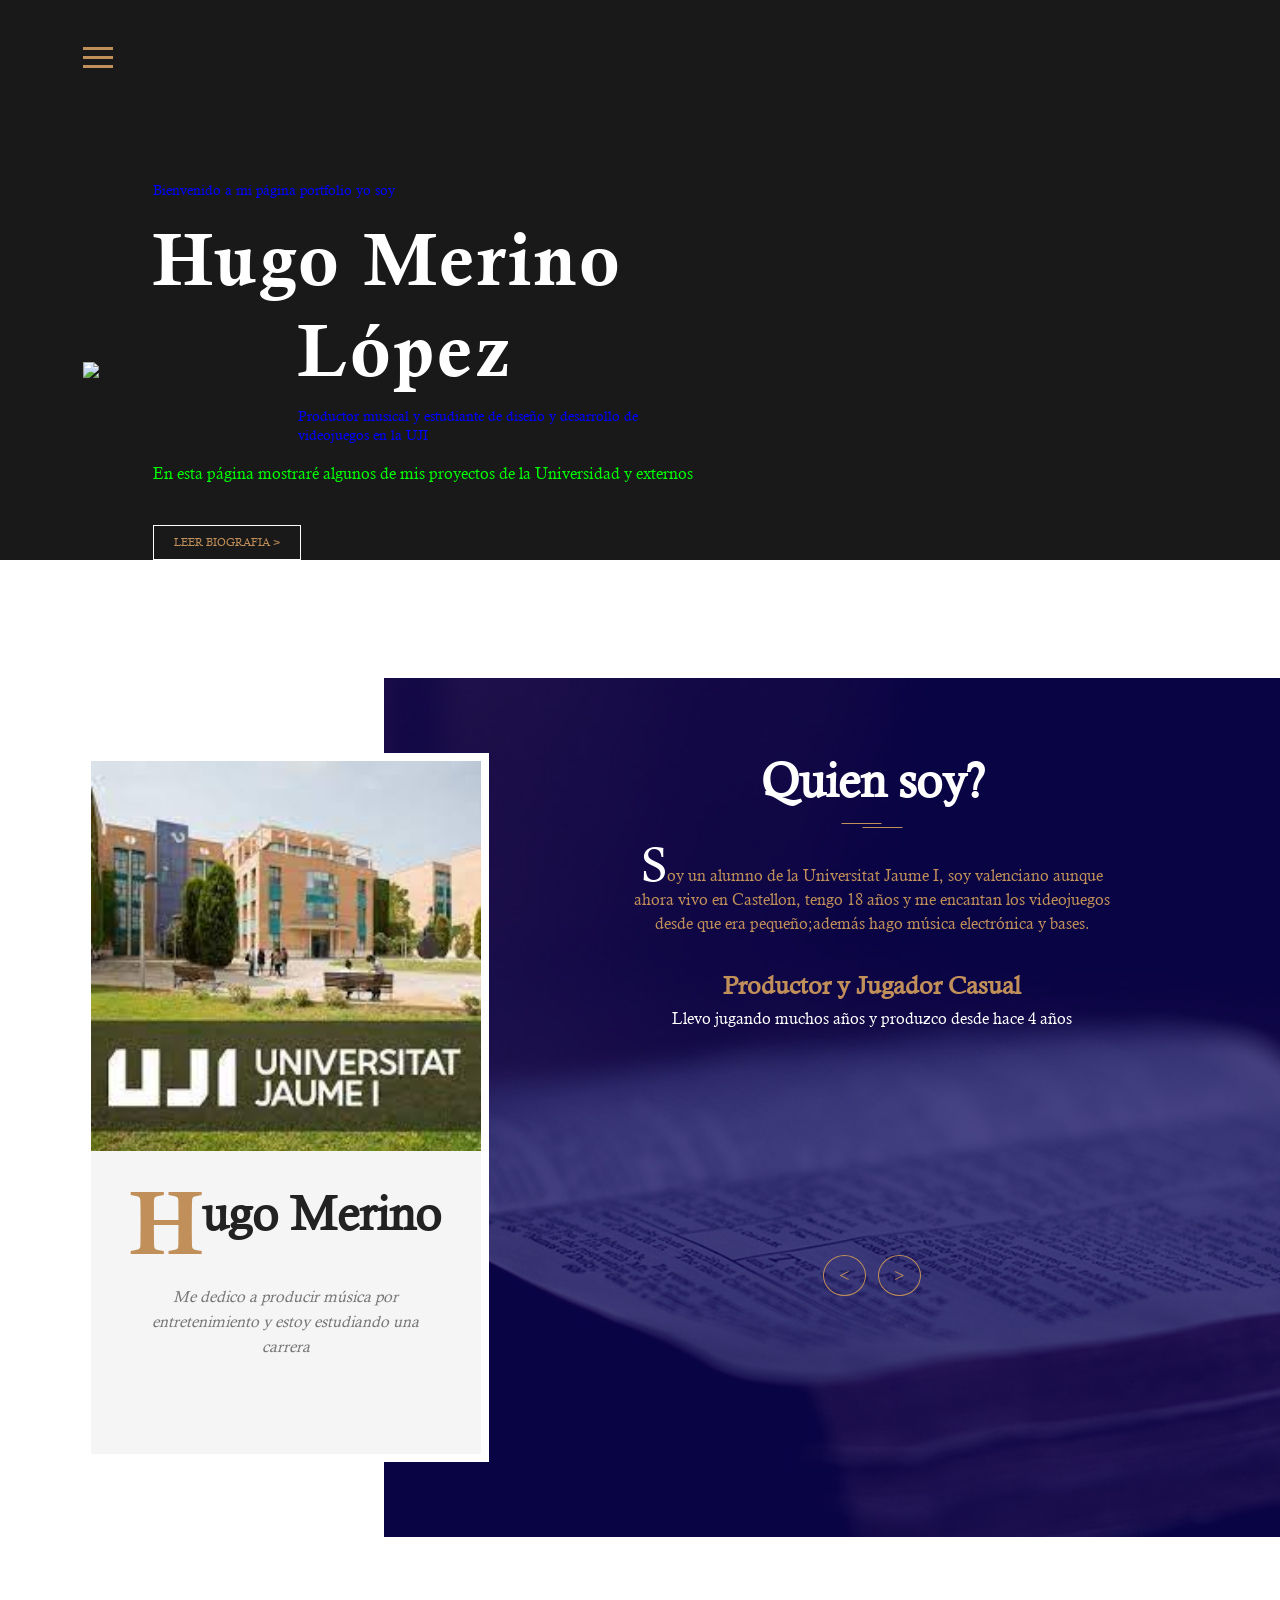
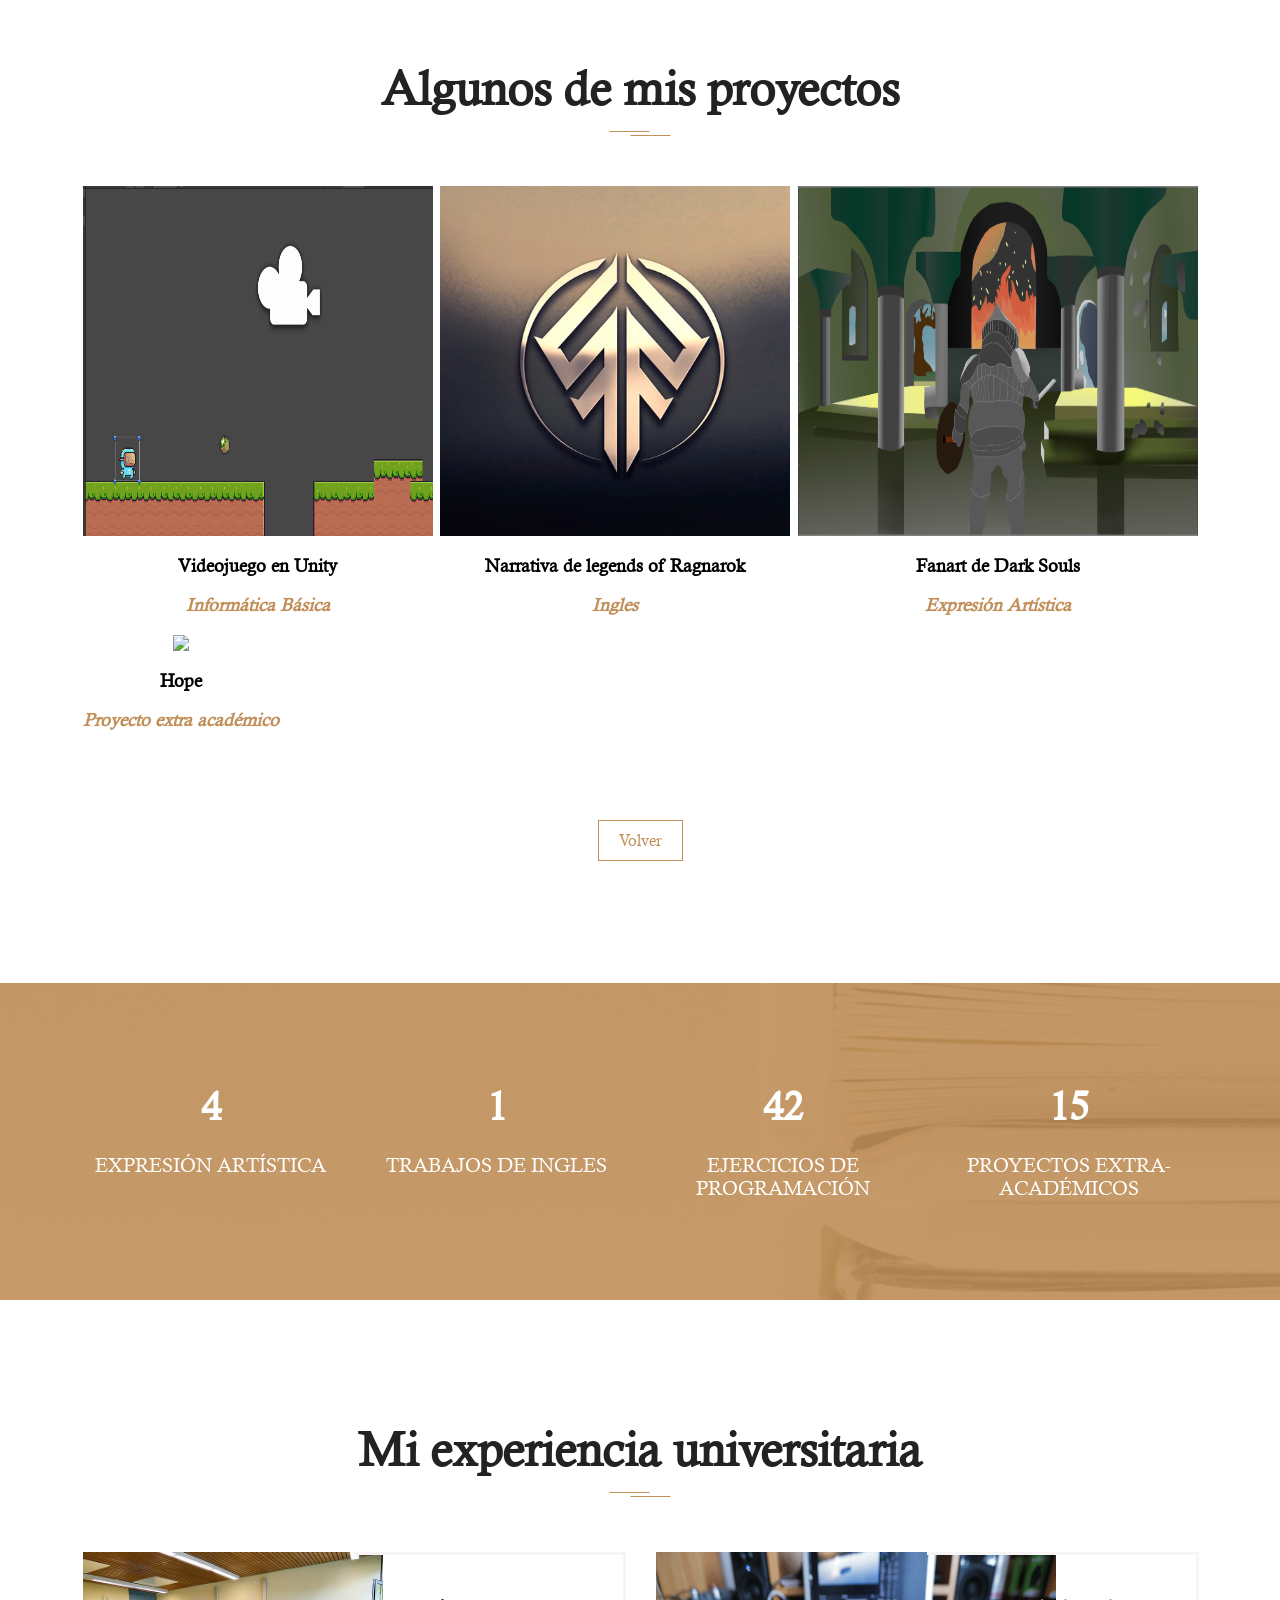
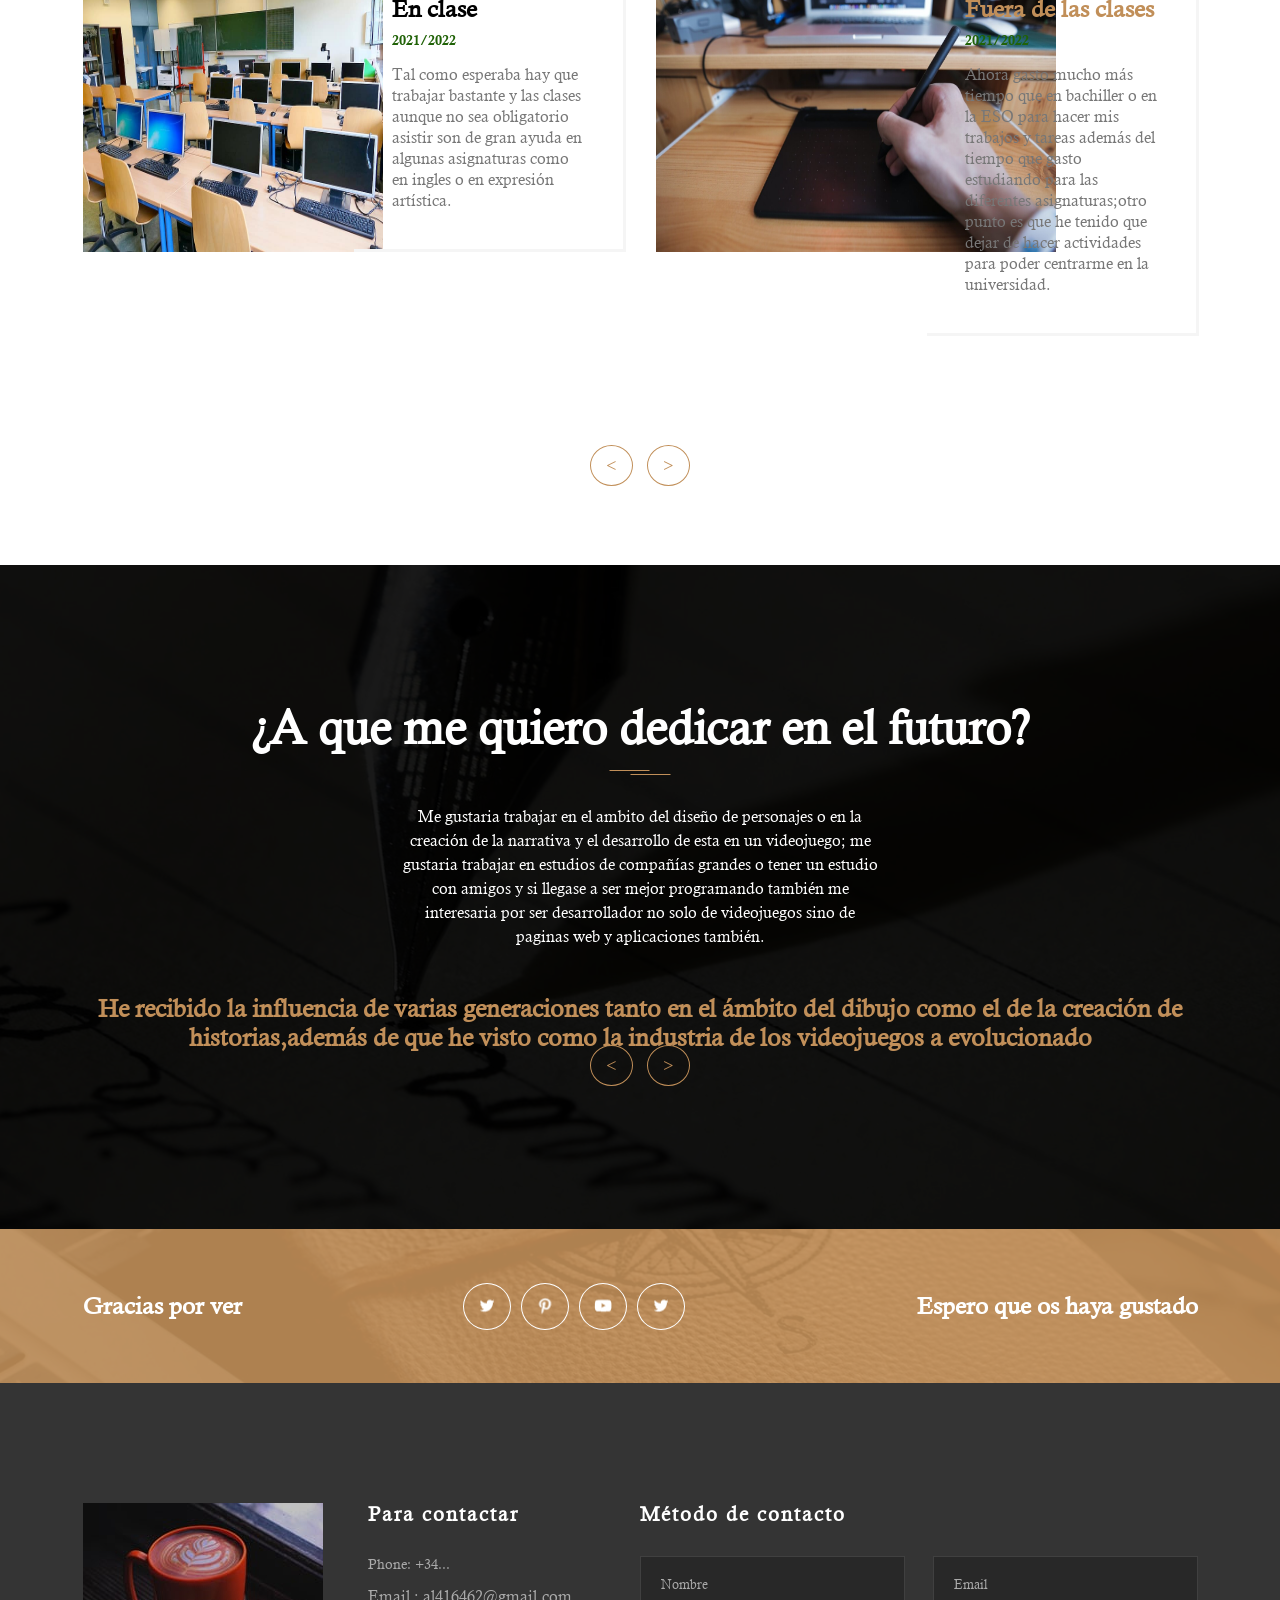
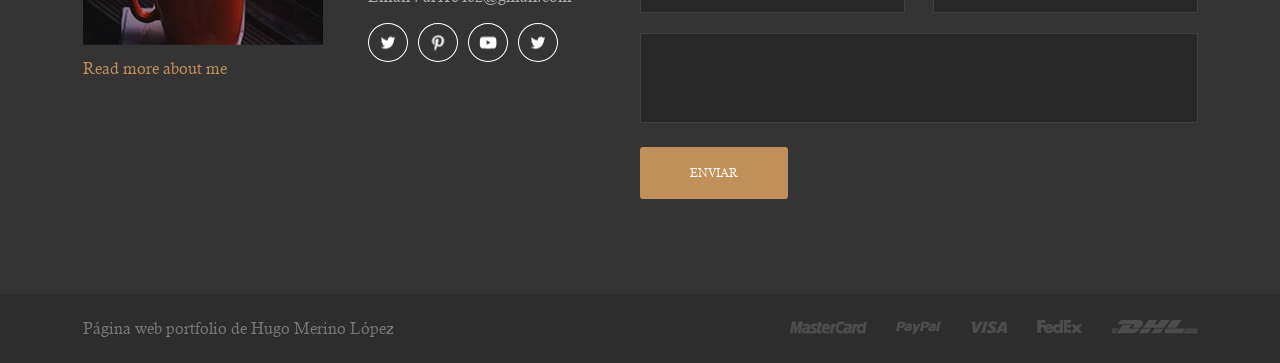
==== author/index.html @ 0ef50b86 "Update index.html" ====
<!doctype html>
<!--
	Author by FreeHTML5.co
	Twitter: https://twitter.com/fh5co
	Facebook: https://fb.com/fh5co
	URL: https://freehtml5.co
-->
<html lang="en">
<head>
	<!-- Required meta tags -->
	<meta charset="utf-8">
	<meta name="viewport" content="width=device-width, initial-scale=1, shrink-to-fit=no">
	<link rel="stylesheet" href="css/style.css">
	<link rel="stylesheet" href="css/slick.css">
	<title>Mi pagina web portfolio</title>
</head>
<body>

	<!-- Navigation -->
	<nav class="site-navigation">
		<div class="site-navigation-inner site-container">

			<div class="main-navigation">
				<ul class="main-navigation__ul">
					<li><a href="#">Presentación</a></li>
					<li><a href="#">Página 1</a></li>
					<li><a href="#">Página 2</a></li>
					<li><a href="#">Página 3</a></li>
					<li><a href="#">Página 4</a></li>
				</ul>
			</div>
			<div id="myBtn" class="burger-container" onclick="myFunction(this)">
				<div class="bar1"></div>
				<div class="bar2"></div>
				<div class="bar3"></div>
			</div>
			<script>
				function myFunction(x) {
					x.classList.toggle("change");
				}
			</script>

		</div>
	</nav>
	<!-- Navigation end -->

	<!-- Top banner -->
	<section class="fh5co-top-banner">
		<div class="top-banner__inner site-container">
			<div class="top-banner__image">
				<img src="./images/uji.jpg" height="550" width = "550" alt="author image">
			</div>
			<div class="top-banner__text">
				<div class="top-banner__text-up">
					<span class="brand-span">Bienvenido a mi página portfolio yo soy </span>
					<h2 class="top-banner__h2">Hugo Merino </h2>
				</div>
				<div class="top-banner__text-down">
					<h2 class="top-banner__h2">López</h2>
					<span class="brand-span">Productor musical y estudiante de diseño y desarrollo de videojuegos en la UJI</span>
				</div>
				<p>En esta página mostraré algunos de mis proyectos de la Universidad y externos</p>
				<a href="#" class="brand-button">Leer Biografia  > </a>
			</div>
		</div>
	</section>
	<!-- Top banner end -->

	<!-- About me -->
	<section class="fh5co-about-me">
		<div class="about-me-inner site-container">
			<article class="portfolio-wrapper">
				<div class="portfolio__img">
					<img src="./images/uji2.jpg" class="about-me__profile" alt="about me profile picture">
				</div>
				<div class="portfolio__bottom">
					<div class="portfolio__name">
						<span>H</span>
						<h2 class="universal-h2">ugo Merino</h2>
					</div>
					<p>Me dedico a producir música por entretenimiento y estoy estudiando una carrera</p>
				</div>
			</article>
			<div class="about-me__text">
				<div class="about-me-slider">
					<div class="about-me-single-slide">
						<h2 class="universal-h2 universal-h2-bckg">Quien soy?</h2>
						<p><span>S</span>oy un alumno de la Universitat Jaume I, soy valenciano aunque ahora vivo en Castellon, tengo 18 años y me encantan los videojuegos desde que era pequeño;además hago música electrónica y bases.</p>
						<h4>Productor y Jugador Casual</h4>
						<p class="p-white">Llevo jugando muchos años y produzco desde hace 4 años</p>
					</div>
					<div class="about-me-single-slide">
						<h2 class="universal-h2 universal-h2-bckg">¿Por que elegí la carrera de diseño y desarrollo videojuegos?</h2>
						<p><span>S</span>iendo sinceros no era mi primera opción y ni siquera tenía conocimiento de esta carrera hasta que llego la hora de ver a donde me iba a estudiar; el caso es que me llamaba mucho la atención la carrera y me gusta mucho jugar a los videojuegos, todo eso y que no esta relativamente lejos de mi ciudad hizo que me decantará por estudiar esto.</p>
						<h4>En proceso de ser desarrollador</h4>
						<p class="p-white">Estudiante en mi primer año</p>
					</div>
				</div>
			</div>
		</div>
		<div class="about-me-bckg"></div>
	</section>
	<!-- About me end -->

	<!-- Books and CD -->
	<section class="fh5co-books">
		<div class="site-container">
			<h2 class="universal-h2 universal-h2-bckg">Algunos de mis proyectos</h2>
			<div class="books">
				<div class="single-book">
					<a href="#" class="single-book__img">
						<img src="./images/juego.png" height="350" width = "350" alt="single book and cd">
						<div class="single-book_download">
							<img src="./images/download.svg" alt="book image">
						</div>
					</a>
					<h4 class="single-book__title">Videojuego en Unity</h4>
					<span class="single-book__price">Informática Básica</span>
				</div>
				<div class="single-book">
					<a href="#" class="single-book__img">
						<img src="./images/legends.png" height="350" width = "350" alt="single book and cd">
						<div class="single-book_download">
							<img src="./images/download.svg" alt="book image">
						</div>
					</a>
					<h4 class="single-book__title">Narrativa de legends of Ragnarok</h4>
					<span class="single-book__price">Ingles</span>
				</div>
				<div class="single-book">
					<a href="#" class="single-book__img">
						<img src="./images/fanart.png" height="350" width = "400" alt="single book and cd">
						<div class="single-book_download">
							<img src="./images/download.svg" alt="book image">
						</div>
					</a>
					<h4 class="single-book__title">Fanart de Dark Souls</h4>
					<span class="single-book__price">Expresión Artística</span>
				</div>
				<div class="single-book">
					<a href="#" class="single-book__img">
						<img src="./images/hope.png" height="350" width = "350" alt="single book and cd">
						<div class="single-book_download">
							<img src="./images/download.svg" alt="book image">
						</div>
					</a>
					<h4 class="single-book__title">Hope</h4>
					<span class="single-book__price">Proyecto extra académico</span>
				</div>
			</div>
			<div class="books-brand-button">
				<a href="#" class="brand-button">Volver</a>
			</div>
		</div>
	</section>
	<!-- Books and CD end -->

	<!-- Counter -->
	<div class="fh5co-counter counters">
		<div class="counter-inner site-container">
			<div class="single-count">
				<span class="count" data-count="12">0</span>
				<div class="single-count__text">
					<p>Expresión artística</p>
				</div>
			</div>
			<div class="single-count">
				<span class="count" data-count="3">0</span>
				<div class="single-count__text">
					<p>Trabajos de ingles</p>
				</div>
			</div>
			<div class="single-count">
				<span class="count" data-count="103">0</span>
				<div class="single-count__text">
					<p>Ejercicios de programación</p>
				</div>
			</div>
			<div class="single-count">
				<span class="count" data-count="37">0</span>
				<div class="single-count__text">
					<p>Proyectos extra-académicos</p>
				</div>
			</div>
		</div>
	</div>
	<!-- Counter -->

	<!-- Blog -->
	<section class="fh5co-blog">
		<div class="site-container">
			<h2 class="universal-h2 universal-h2-bckg">Mi experiencia universitaria</h2>
			<div class="blog-slider blog-inner">
				<div class="single-blog">
					<div class="single-blog__img">
						<img src="./images/compus.jpg" height="300" width = "300"  alt="blog image">
					</div>
					<div class="single-blog__text">
						<h4>En clase</h4>
						<span>2021/2022</span>
						<p>Tal como esperaba hay que trabajar bastante y las clases aunque no sea obligatorio asistir son de gran ayuda en algunas asignaturas como en ingles o en expresión artística.</p>
					</div>
				</div>
				<div class="single-blog">
					<div class="single-blog__img">
						<img src="./images/compus2.jpg" height="300" width = "400" alt="blog image">
					</div>
					<div class="single-blog__text">
						<h4>Fuera de las clases</h4>
						<span>2021/2022</span>
						<p>Ahora gasto mucho más tiempo que en bachiller o en la ESO para hacer mis trabajos y tareas además del tiempo que gasto estudiando para las diferentes asignaturas;otro punto es que he tenido que dejar de hacer actividades para poder centrarme en la universidad.</p>
					</div>
				</div>
				<div class="single-blog">
					<div class="single-blog__img">
						<img src="./images/blog2.jpg" alt="blog image">
					</div>
					<div class="single-blog__text">
						<h4>Opinión sobre la carrera</h4>
						<span>2021</span>
						<p>La carrera me sigue pareciendo muy interesante pero es mucho más difícil de lo que me esperaba,opino que esta bien planteada en asignaturas aunque los horarios son un poco malos ya que no se puede tener una rutina y ademas a la gente que viene de pueblos o ciudades cercanas les puede ser agotador.</p>
					</div>
				</div>
			</div>
		</div>
	</section>
	<!-- Blog end -->

	<!-- Quotes -->
	<section class="fh5co-quotes">
		<div class="site-container">
			<div class="about-me-slider">
				<div>
					<h2 class="universal-h2 universal-h2-bckg">¿A que me quiero dedicar en el futuro?</h2>
					<p>Me gustaria trabajar en el ambito del diseño de personajes o en la creación de la narrativa y el desarrollo de esta en un videojuego; me gustaria trabajar en estudios de compañías grandes o tener un estudio con amigos y si llegase a ser mejor programando también me interesaria por ser desarrollador no solo de videojuegos sino de paginas web y aplicaciones también.</p>

					<h4>He recibido la influencia de varias generaciones tanto en el ámbito del dibujo como el de la creación de historias,además de que he visto como la industria de los videojuegos a evolucionado</h4>
					
				</div>
				<div>
					<h2 class="universal-h2 universal-h2-bckg">¿Que hago ahora?</h2>
					<p>“Ahora me dedico a estudiar y mientras hago trabajos como crear webs,portfolios,algoritmos,programas simples,reseñas o dibujos ; una gran parte del tiempo que tengo es para las tareas de la uni aunque tambiém hago otras cosas por mi cuenta,por ejemplo ahora estoy aprendiendo a hacer videojuegos en un motor gráfico avanzado </p>
					
					<h4>Voy a intentar ganar experiencia mediante hacer mis propios programas y dibujos para asi poder hacer practicas con grandes empresas</h4>
					
				</div>
			</div>
		</div>
	</section>
	<!-- Quotes end -->

	<!-- Social -->
	<section class="fh5co-social">
		<div class="site-container">
			<div class="social">
				<h5>Gracias por ver</h5>
				<div class="social-icons">
					<a href="#" target="_blank"><img src="./images/social-twitter.png" alt="social icon"></a>
					<a href="#" target="_blank"><img src="./images/social-pinterest.png" alt="social icon"></a>
					<a href="#" target="_blank"><img src="./images/social-youtube.png" alt="social icon"></a>
					<a href="#" target="_blank"><img src="./images/social-twitter.png" alt="social icon"></a>
				</div>
				<h5>Espero que os haya gustado</h5>
			</div>
		</div>
	</section>
	<!-- Social -->

	<!-- Footer -->
	<footer class="site-footer">
		<div class="site-container">
			<div class="footer-inner">
				<div class="footer-info">
					<div class="footer-info__left">
						<img src="./images/footer-img.jpg" alt="about me image">
						<p>Read more about me</p>
					</div>
					<div class="footer-info__right">
						<h5>Para contactar</h5>
						<p class="footer-phone">Phone: +34...</p>
						<p>Email : al416462@gmail.com</p>
						<div class="social-icons">
							<a href="#" target="_blank"><img src="./images/social-twitter.png" alt="social icon"></a>
							<a href="#" target="_blank"><img src="./images/social-pinterest.png" alt="social icon"></a>
							<a href="#" target="_blank"><img src="./images/social-youtube.png" alt="social icon"></a>
							<a href="#" target="_blank"><img src="./images/social-twitter.png" alt="social icon"></a>
						</div>
					</div>
				</div>
				<div class="footer-contact-form">
					<h5>Método de contacto</h5>
					<form class="contact-form">
						<div class="contact-form__input">
							<input type="text" name="Nombre" placeholder="Nombre">
							<input type="email" name="Email" placeholder="Email">
						</div>
						<textarea></textarea>
						<input type="submit" name="Enviar" value="Enviar" class="submit-button">
					</form>
				</div>
			</div>
		</div>
		<div class="footer-bottom">
			<div class="site-container footer-bottom-inner">
				<p>Página web portfolio de Hugo Merino López</p>
				<div class="footer-bottom__img">
					<img src="./images/footer-mastercard.png" alt="footer image">
					<img src="./images/footer-paypal.png" alt="footer image">
					<img src="./images/footer-visa.png" alt="footer image">
					<img src="./images/footer-fedex.png" alt="footer image">
					<img src="./images/footer-dhl.png" alt="footer image">
				</div>
			</div>
		</div>
	</footer>
	<!-- Footer end -->

	<!-- Scripts -->
	<script src="js/jquery.min.js"></script>
	<script src="js/slick.min.js"></script>
	<script src="js/main.js"></script>

</body>
</html>
---- author/css/style.css ----
/*
 * Author by FreeHTML5.co
 * Twitter: https://twitter.com/fh5co
 * Facebook: https://fb.com/fh5co
 * URL: https://freehtml5.co
 */
/* Fonts */
@font-face {
  font-family: 'Calisto-MT';
  src: url(../fonts/Calisto-MT.ttf); }

@font-face {
  font-family: 'Calisto-MT-Italic';
  src: url(../fonts/Calisto-MT-Italic.ttf); }

@font-face {
  font-family: 'Calisto-MT-Bold';
  src: url(../fonts/Calisto-MT-Bold.ttf); }

/* Colors */
/* Universal style */
* {
  margin: 0;
  padding: 0;
  font-family: "Calisto-MT"; }

.site-container {
  width: 1115px;
  margin: 0 auto; }
  @media (max-width: 1250px) {
    .site-container {
      width: 90%; } }

.universal-h2 {
  font-size: 48px;
  text-align: center;
  color: #222; }
  @media (max-width: 1250px) {
    .universal-h2 {
      font-size: 38px; } }
  @media (max-width: 668px) {
    .universal-h2 {
      font-size: 30px; } }

.universal-h2-bckg {
  background-image: url("../images/double-line.svg");
  background-repeat: no-repeat;
  background-position: center bottom; }

/* Universal style end */
/* Includes */
.site-navigation {
  position: absolute;
  top: 4.6%;
  width: 100%;
  z-index: 2; }

.site-navigation-inner {
  display: flex;
  align-items: center;
  justify-content: space-between; }

.main-navigation {
  color: #fe0000;
  display: none;
  position: fixed;
  height: 100%;
  width: 100%;
  top: 0px;
  left: 0px;
  background: #000;
  opacity: 0.9; }
  .main-navigation .main-navigation__ul {
    position: absolute;
    top: 50%;
    left: 50%;
    transform: translate(-50%, -50%);
    padding: 3%;
    border: 2px solid #fff;
    border-radius: 7px;
    background-color: #fe0000; }
    .main-navigation .main-navigation__ul li {
      margin-bottom: 20px;
      list-style: none; }
    .main-navigation .main-navigation__ul a {
      color: #fff;
      font-size: 20px;
      font-weight: 600;
      text-decoration: none;
      text-transform: uppercase;
      transition: 0.3s ease; }
      .main-navigation .main-navigation__ul a:hover {
        color: #777; }
  @media (max-width: 1150px) {
    .main-navigation {
      opacity: 0.94; } }

/* Navigation burger */
.burger-container {
  cursor: pointer;
  z-index: 3; }

.bar1, .bar2, .bar3 {
  width: 30px;
  height: 3px;
  background-color: #c18f59;
  margin: 6px 0;
  transition: 0.4s; }

.change .bar1 {
  transform: rotate(-45deg) translate(-6px, 6px);
  background-color: #c18f59; }

.change .bar2 {
  opacity: 0;
  background-color: #c18f59; }

.change .bar3 {
  transform: rotate(45deg) translate(-6px, -7px);
  background-color: #c18f59; }

.stop-scroll {
  overflow: hidden; }

/* Navigation burger end */
.fh5co-top-banner {
  position: relative;
  display: flex;
  align-items: flex-end;
  background-image: url("../images/Claroscuro4.jpg");
  background-position: center;
  background-size: cover; }
  .fh5co-top-banner::after {
    content: '';
    position: absolute;
    top: 0;
    left: 0;
    width: 100%;
    height: 100%;
    background-color: #000;
    opacity: 0.9; }
  .fh5co-top-banner .site-container {
    position: relative;
    z-index: 1; }
  @media (max-width: 1600px) {
    .fh5co-top-banner {
      padding-top: 180px; } }
  @media (max-width: 1250px) {
    .fh5co-top-banner {
      padding-top: 130px; } }
  @media (max-width: 520px) {
    .fh5co-top-banner {
      padding-top: 105px; } }
  @media (min-width: 1600px) {
    .fh5co-top-banner {
      min-height: 100vh; } }

.top-banner__inner {
  display: flex;
  align-items: center; }
  .top-banner__inner .top-banner__text {
    margin-left: 54px; }
    @media (max-width: 1250px) {
      .top-banner__inner .top-banner__text {
        width: 35%; } }
    @media (max-width: 768px) {
      .top-banner__inner .top-banner__text {
        width: 50%;
        margin-left: 20px; } }
    @media (max-width: 520px) {
      .top-banner__inner .top-banner__text {
        width: 65%;
        margin-bottom: 20px;
        margin-left: 0; } }
    .top-banner__inner .top-banner__text p {
      margin-bottom: 42px;
      color: #00ff00; }
      @media (max-width: 768px) {
        .top-banner__inner .top-banner__text p {
          margin-bottom: 25px;
          font-size: 14px; } }
  .top-banner__inner .top-banner__h2 {
    font-size: 74px;
    letter-spacing: 3px;
    color: #fff;
    font-family: "Calisto-MT-Bold"; }
    @media (max-width: 1250px) {
      .top-banner__inner .top-banner__h2 {
        font-size: 50px; } }
    @media (max-width: 768px) {
      .top-banner__inner .top-banner__h2 {
        font-size: 35px; } }
  .top-banner__inner .top-banner__text-up .top-banner__h2 {
    margin-top: 15px; }
    @media (max-width: 768px) {
      .top-banner__inner .top-banner__text-up .top-banner__h2 {
        margin-top: 0; } }
  .top-banner__inner .top-banner__text-down {
    margin-bottom: 20px;
    padding-left: 27%; }
    .top-banner__inner .top-banner__text-down .top-banner__h2 {
      margin-bottom: 10px; }
      @media (max-width: 768px) {
        .top-banner__inner .top-banner__text-down .top-banner__h2 {
          margin-bottom: 0; } }
  .top-banner__inner .top-banner__image {
    font-size: 0; }
    @media (max-width: 1250px) {
      .top-banner__inner .top-banner__image {
        width: 50%; }
        .top-banner__inner .top-banner__image img {
          width: 100%; } }
    @media (max-width: 520px) {
      .top-banner__inner .top-banner__image {
        width: 65%;
        margin-bottom: 20px; } }
  @media (max-width: 520px) {
    .top-banner__inner {
      flex-direction: column; } }

.brand-span {
  font-size: 14px;
  color: #0000ff; }

.brand-button {
  display: inline-block;
  padding: 10px 20px;
  font-size: 11px;
  text-transform: uppercase;
  text-decoration: none;
  color: #c18f59;
  border: 1px solid #fff;
  transition: 0.3s ease; }
  .brand-button:hover, .brand-button:focus {
    color: #777; }

.fh5co-about-me {
  position: relative;
  margin: 193px 0 199px; }
  @media (max-width: 1250px) {
    .fh5co-about-me {
      margin: 150px 0; } }
  @media (max-width: 992px) {
    .fh5co-about-me {
      margin: 125px 0; } }

.about-me-bckg {
  position: absolute;
  background-image: url("../images/about-me-bckg.jpg");
  background-position: center;
  background-size: cover;
  height: 500px;
  top: -75px;
  right: 0;
  height: calc(100% + 150px);
  width: 70%;
  z-index: -1; }
  .about-me-bckg:after {
    content: '';
    position: absolute;
    top: 0;
    left: 0;
    width: 100%;
    height: 100%;
    background-color: #0D0762;
    opacity: 0.7; }
  @media (max-width: 992px) {
    .about-me-bckg {
      width: 100%;
      padding-bottom: 15px; } }

.about-me-inner {
  display: flex;
  justify-content: space-between; }
  @media (max-width: 992px) {
    .about-me-inner {
      flex-direction: column;
      align-items: center; } }

.about-me-slider {
  position: relative; }
  .about-me-slider .slick-arrow {
    position: absolute;
    bottom: -18%; }
  .about-me-slider .slick-prev {
    left: 40%; }
    @media (max-width: 520px) {
      .about-me-slider .slick-prev {
        left: 34%; } }
  .about-me-slider .slick-next {
    right: 40%; }
    @media (max-width: 520px) {
      .about-me-slider .slick-next {
        right: 34%; } }

.span-arrow {
  padding: 10px 15px;
  cursor: pointer;
  color: #c18f59;
  border: 1px solid #c18f59;
  border-radius: 50%;
  transition: 0.3s ease; }
  .span-arrow:hover {
    color: #fff;
    border-color: #fff; }

.portfolio-wrapper {
  width: 390px;
  padding: 8px;
  text-align: center;
  background-color: #fff; }
  .portfolio-wrapper .portfolio__img {
    font-size: 0; }
    .portfolio-wrapper .portfolio__img img {
      width: 100%; }
  .portfolio-wrapper .portfolio__bottom {
    padding: 35px 0 95px;
    background-color: #f5f5f5; }
    @media (max-width: 992px) {
      .portfolio-wrapper .portfolio__bottom {
        padding: 25px 0; } }
  .portfolio-wrapper .portfolio__name {
    display: flex;
    justify-content: center;
    align-items: flex-start;
    margin-bottom: 23px; }
    @media (max-width: 992px) {
      .portfolio-wrapper .portfolio__name {
        margin-bottom: 10px; } }
    .portfolio-wrapper .portfolio__name span {
      font-size: 90px;
      line-height: 75px;
      color: #c18f59;
      font-family: "Calisto-MT-Bold"; }
      @media (max-width: 992px) {
        .portfolio-wrapper .portfolio__name span {
          font-size: 65px;
          line-height: 62px; } }
  .portfolio-wrapper p {
    padding: 0 10%;
    line-height: 25px;
    font-style: italic;
    color: #777; }
    @media (max-width: 620px) {
      .portfolio-wrapper p {
        font-size: 15px;
        line-height: 20px; } }
  @media (max-width: 992px) {
    .portfolio-wrapper {
      margin-bottom: 20px; } }
  @media (max-width: 620px) {
    .portfolio-wrapper {
      width: 250px; } }

.about-me__text {
  width: 44%;
  margin-right: 80px;
  text-align: center; }
  .about-me__text .universal-h2 {
    color: #fff;
    padding-bottom: 20px;
    margin-bottom: 25px; }
  .about-me__text p {
    margin-bottom: 35px;
    line-height: 24px;
    color: #c18f59; }
    .about-me__text p span {
      font-size: 48px;
      color: #fff; }
    @media (max-width: 620px) {
      .about-me__text p {
        margin-bottom: 20px;
        font-size: 14px;
        line-height: 19px; } }
  .about-me__text h4 {
    margin-bottom: 7px;
    font-size: 25px;
    color: #c18f59; }
  .about-me__text .p-white {
    margin-bottom: 0;
    color: #fff; }
  @media (max-width: 1250px) {
    .about-me__text {
      width: 48%;
      margin-right: 40px; } }
  @media (max-width: 992px) {
    .about-me__text {
      width: 100%;
      margin-right: 0; } }

.slick-slide:focus {
  outline: none; }

.fh5co-books {
  margin-bottom: 122px; }
  .fh5co-books .universal-h2 {
    margin-bottom: 50px;
    padding-bottom: 20px; }
  .fh5co-books .books-brand-button {
    text-align: center; }
    .fh5co-books .books-brand-button .brand-button {
      font-size: 16px;
      text-transform: none;
      border-color: #c18f59; }
      .fh5co-books .books-brand-button .brand-button:hover {
        border-color: #777; }
  @media (max-width: 1250px) {
    .fh5co-books {
      margin-bottom: 60px; } }

.books {
  display: flex;
  justify-content: space-between;
  flex-wrap: wrap;
  margin-bottom: 70px; }
  @media (max-width: 559px) {
    .books {
      justify-content: space-around; } }

.single-book {
  margin-bottom: 20px;
  text-align: center; }
  .single-book .single-book__img {
    position: relative;
    display: block;
    font-size: 0; }
    .single-book .single-book__img .single-book_download {
      opacity: 0;
      visibility: hidden;
      position: absolute;
      top: 0;
      left: 0;
      width: 100%;
      height: 100%;
      background-color: #000;
      transition: 0.3s ease; }
      .single-book .single-book__img .single-book_download img {
        position: absolute;
        left: 50%;
        top: 50%;
        transform: translate(-50%, -50%);
        z-index: 1; }
    .single-book .single-book__img:hover .single-book_download {
      visibility: visible;
      opacity: 0.7; }
  .single-book .single-book__title {
    margin: 19px 0 18px;
    font-size: 18px; }
  .single-book .single-book__price {
    font-size: 18px;
    font-weight: 600;
    font-style: italic;
    color: #c18f59; }
  @media (max-width: 1250px) {
    .single-book {
      margin-right: 10px; }
      .single-book:last-child {
        margin-right: 0; } }

.rating {
  margin-top: 8px;
  unicode-bidi: bidi-override;
  direction: rtl; }
  .rating span {
    font-size: 23px;
    color: #ffd200;
    cursor: pointer; }
  .rating > span:hover:before, .rating > span:hover ~ span:before {
    content: "\2605";
    position: absolute; }

.fh5co-counter {
  position: relative;
  margin-bottom: 122px;
  padding: 100px 0;
  background-image: url("../images/book-bckg.jpg");
  background-size: cover;
  background-position: center; }
  .fh5co-counter::after {
    content: '';
    position: absolute;
    top: 0;
    left: 0;
    width: 100%;
    height: 100%;
    background-color: #c18f59;
    opacity: 0.9; }
  .fh5co-counter .site-container {
    position: relative;
    z-index: 1; }
  @media (max-width: 850px) {
    .fh5co-counter {
      padding: 50px 0 20px;
      margin-bottom: 50px; } }

.counter-inner {
  display: flex;
  justify-content: space-between;
  flex-wrap: wrap; }

.single-count {
  width: 23%;
  text-align: center;
  color: #fff; }
  .single-count span {
    display: block;
    margin-bottom: 25px;
    font-size: 40px;
    font-weight: 900; }
  .single-count p {
    font-size: 20px;
    text-transform: uppercase; }
  @media (max-width: 850px) {
    .single-count {
      width: 48%;
      margin-bottom: 30px; }
      .single-count .count {
        font-size: 35px;
        margin-bottom: 15px; } }
  @media (max-width: 500px) {
    .single-count {
      width: 100%;
      padding-bottom: 10px;
      border-bottom: 1px solid #fff; } }

.single-count__text {
  display: flex;
  justify-content: center; }
  .single-count__text img {
    margin-right: 20px; }

.fh5co-blog {
  margin-bottom: 175px; }
  .fh5co-blog .universal-h2 {
    margin-bottom: 55px;
    padding-bottom: 20px; }
  @media (max-width: 620px) {
    .fh5co-blog {
      margin-bottom: 105px; } }

.blog-inner {
  display: flex;
  justify-content: space-between; }

.blog-slider .slick-slide {
  margin: 0 15px; }

.blog-slider .slick-list {
  margin: 0 -15px; }

.single-blog {
  display: flex !important; }
  .single-blog .single-blog__img {
    width: 50%;
    font-size: 0; }
  .single-blog .single-blog__text {
    width: 50%;
    padding: 7%;
    border: 3px solid #f5f5f5;
    border-left: 0; }
    .single-blog .single-blog__text h4 {
      margin-bottom: 5px;
      font-size: 24px;
      line-height: 33px; }
    .single-blog .single-blog__text span {
      display: block;
      margin-bottom: 15px;
      font-size: 14px;
      color: #206207;
      font-family: "Calisto-MT-Bold"; }
    .single-blog .single-blog__text p {
      color: #777;
      line-height: 21px; }
    @media (max-width: 992px) {
      .single-blog .single-blog__text {
        padding: 5%; }
        .single-blog .single-blog__text h4 {
          margin-bottom: 3px;
          font-size: 20px;
          line-height: 24px; }
        .single-blog .single-blog__text p {
          font-size: 14px;
          line-height: 19px; } }
    @media (max-width: 420px) {
      .single-blog .single-blog__text {
        padding: 3%; }
        .single-blog .single-blog__text h4 {
          font-size: 16px; }
        .single-blog .single-blog__text span {
          margin-bottom: 7px;
          font-size: 12px; }
        .single-blog .single-blog__text p {
          font-size: 13px;
          line-height: 16px; } }
  .single-blog:nth-child(even) h4 {
    color: #c18f59; }
  @media (max-width: 1250px) {
    .single-blog .single-blog__img img {
      width: 100%;
      height: 100%; } }

.blog-slider {
  position: relative; }
  .blog-slider .slick-arrow {
    position: absolute;
    bottom: -22%; }
  .blog-slider .slick-prev {
    left: 45.5%; }
    @media (max-width: 1250px) {
      .blog-slider .slick-prev {
        left: 40%; } }
    @media (max-width: 520px) {
      .blog-slider .slick-prev {
        left: 35%; } }
  .blog-slider .slick-next {
    right: 45.5%; }
    @media (max-width: 1250px) {
      .blog-slider .slick-next {
        right: 40%; } }
    @media (max-width: 520px) {
      .blog-slider .slick-next {
        right: 35%; } }
  .blog-slider .span-arrow:hover {
    color: #777;
    border-color: #777; }

.fh5co-quotes {
  position: relative;
  padding: 135px 0 172px;
  text-align: center;
  background-image: url("../images/quotes-bckg.jpg");
  background-position: center;
  background-size: cover; }
  .fh5co-quotes::after {
    content: '';
    position: absolute;
    top: 0;
    left: 0;
    width: 100%;
    height: 100%;
    background-color: #000;
    opacity: 0.9; }
  .fh5co-quotes .site-container {
    position: relative;
    z-index: 1; }
  .fh5co-quotes .universal-h2 {
    padding-bottom: 20px;
    margin-bottom: 30px;
    color: #fff !important; }
  .fh5co-quotes p {
    width: 43%;
    margin: 0 auto 45px;
    color: #fff;
    line-height: 24px; }
    @media (max-width: 620px) {
      .fh5co-quotes p {
        font-size: 14px;
        line-height: 19px; } }
  .fh5co-quotes img {
    margin: 0 auto 5px; }
  .fh5co-quotes h4 {
    margin-bottom: 5px;
    font-size: 25px;
    color: #c18f59; }
  .fh5co-quotes .slick-arrow {
    bottom: -8%; }
  .fh5co-quotes .slick-prev {
    left: 45.5%; }
    @media (max-width: 1150px) {
      .fh5co-quotes .slick-prev {
        left: 34%; } }
  .fh5co-quotes .slick-next {
    right: 45.5%; }
    @media (max-width: 1150px) {
      .fh5co-quotes .slick-next {
        right: 34%; } }
  @media (max-width: 1150px) {
    .fh5co-quotes {
      padding: 75px 0 95px; }
      .fh5co-quotes p {
        width: 90%; } }

.fh5co-social {
  position: relative;
  padding: 63px 0;
  background-image: url("../images/social-bckg.jpg");
  background-size: cover;
  background-position: center; }
  .fh5co-social::after {
    content: '';
    position: absolute;
    top: 0;
    left: 0;
    width: 100%;
    height: 100%;
    background-color: #c18f59;
    opacity: 0.9; }
  .fh5co-social .site-container {
    position: relative;
    z-index: 1; }
  @media (max-width: 620px) {
    .fh5co-social {
      padding: 40px 0; } }

.social {
  display: flex;
  justify-content: space-between;
  align-items: center; }
  .social h5 {
    font-size: 24px;
    color: #fff; }
  @media (max-width: 620px) {
    .social {
      flex-direction: column; } }

.social-icons a {
  position: relative;
  border: 1px solid white;
  border-radius: 50%;
  padding: 13px 23px;
  margin-right: 10px;
  transition: 0.3s ease; }
  .social-icons a:hover {
    background-color: #777;
    border-color: transparent; }

.social-icons img {
  position: absolute;
  left: 50%;
  top: 50%;
  transform: translate(-50%, -50%); }

@media (max-width: 620px) {
  .social-icons {
    margin: 35px 0; } }

.site-footer {
  padding-top: 120px;
  background-color: #343434; }
  @media (max-width: 1250px) {
    .site-footer {
      padding-top: 60px; } }

.footer-inner {
  display: flex;
  justify-content: space-between;
  padding-bottom: 95px; }
  .footer-inner h5 {
    margin-bottom: 30px;
    font-size: 20px;
    letter-spacing: 2px;
    color: #fff; }
  @media (max-width: 1250px) {
    .footer-inner {
      padding-bottom: 50px;
      flex-direction: column;
      align-items: center; } }

.footer-info {
  width: 50%;
  display: flex; }
  .footer-info .footer-info__left {
    margin-right: 45px; }
    .footer-info .footer-info__left img {
      margin-bottom: 10px; }
    .footer-info .footer-info__left p {
      color: #c18f59; }
    @media (max-width: 620px) {
      .footer-info .footer-info__left {
        margin-right: 0;
        margin-bottom: 20px; } }
  .footer-info .footer-info__right p {
    margin-bottom: 15px;
    color: #aaa; }
  .footer-info .footer-info__right .footer-phone {
    font-size: 14px; }
  .footer-info .footer-info__right .social-icons {
    margin-top: 27px; }
    .footer-info .footer-info__right .social-icons a {
      padding: 9px 19px; }
  @media (max-width: 1250px) {
    .footer-info {
      width: 100%;
      margin-bottom: 20px; } }
  @media (max-width: 620px) {
    .footer-info {
      flex-direction: column;
      align-items: center; } }

.footer-contact-form {
  width: 50%; }
  .footer-contact-form .contact-form__input {
    display: flex;
    justify-content: space-between;
    margin-bottom: 20px; }
    .footer-contact-form .contact-form__input input {
      width: 40%;
      padding: 20px;
      border: 1px solid #404040;
      background-color: #282828;
      color: #c18f59; }
      .footer-contact-form .contact-form__input input::placeholder {
        color: #aaa; }
      @media (max-width: 1250px) {
        .footer-contact-form .contact-form__input input {
          width: 45%; } }
      @media (max-width: 520px) {
        .footer-contact-form .contact-form__input input {
          width: 100%; } }
  .footer-contact-form textarea {
    box-sizing: border-box;
    height: 90px;
    width: 100%;
    margin-bottom: 20px;
    padding: 20px;
    border: 1px solid #404040;
    background-color: #282828;
    resize: none;
    color: #c18f59; }
  .footer-contact-form .submit-button {
    padding: 19px 50px;
    text-transform: uppercase;
    font-size: 12px;
    color: #fff;
    background-color: #c18f59;
    border: none;
    border-radius: 3px;
    cursor: pointer;
    transition: 0.3s ease; }
    .footer-contact-form .submit-button:hover {
      background-color: #777; }
  @media (max-width: 1250px) {
    .footer-contact-form {
      width: 100%; } }

.footer-bottom {
  padding: 25px 0;
  background-color: #2d2d2d; }

.footer-bottom-inner {
  display: flex;
  justify-content: space-between; }
  .footer-bottom-inner p {
    color: #777; }
  .footer-bottom-inner a {
    color: #c18f59;
    text-decoration: none;
    transition: 0.3s ease; }
    .footer-bottom-inner a:hover {
      color: #777; }
  .footer-bottom-inner .footer-bottom__img img {
    margin-right: 25px; }
    .footer-bottom-inner .footer-bottom__img img:last-child {
      margin-right: 0; }
  @media (max-width: 992px) {
    .footer-bottom-inner {
      flex-direction: column;
      align-items: center; }
      .footer-bottom-inner p {
        font-size: 14px;
        margin-bottom: 20px; } }
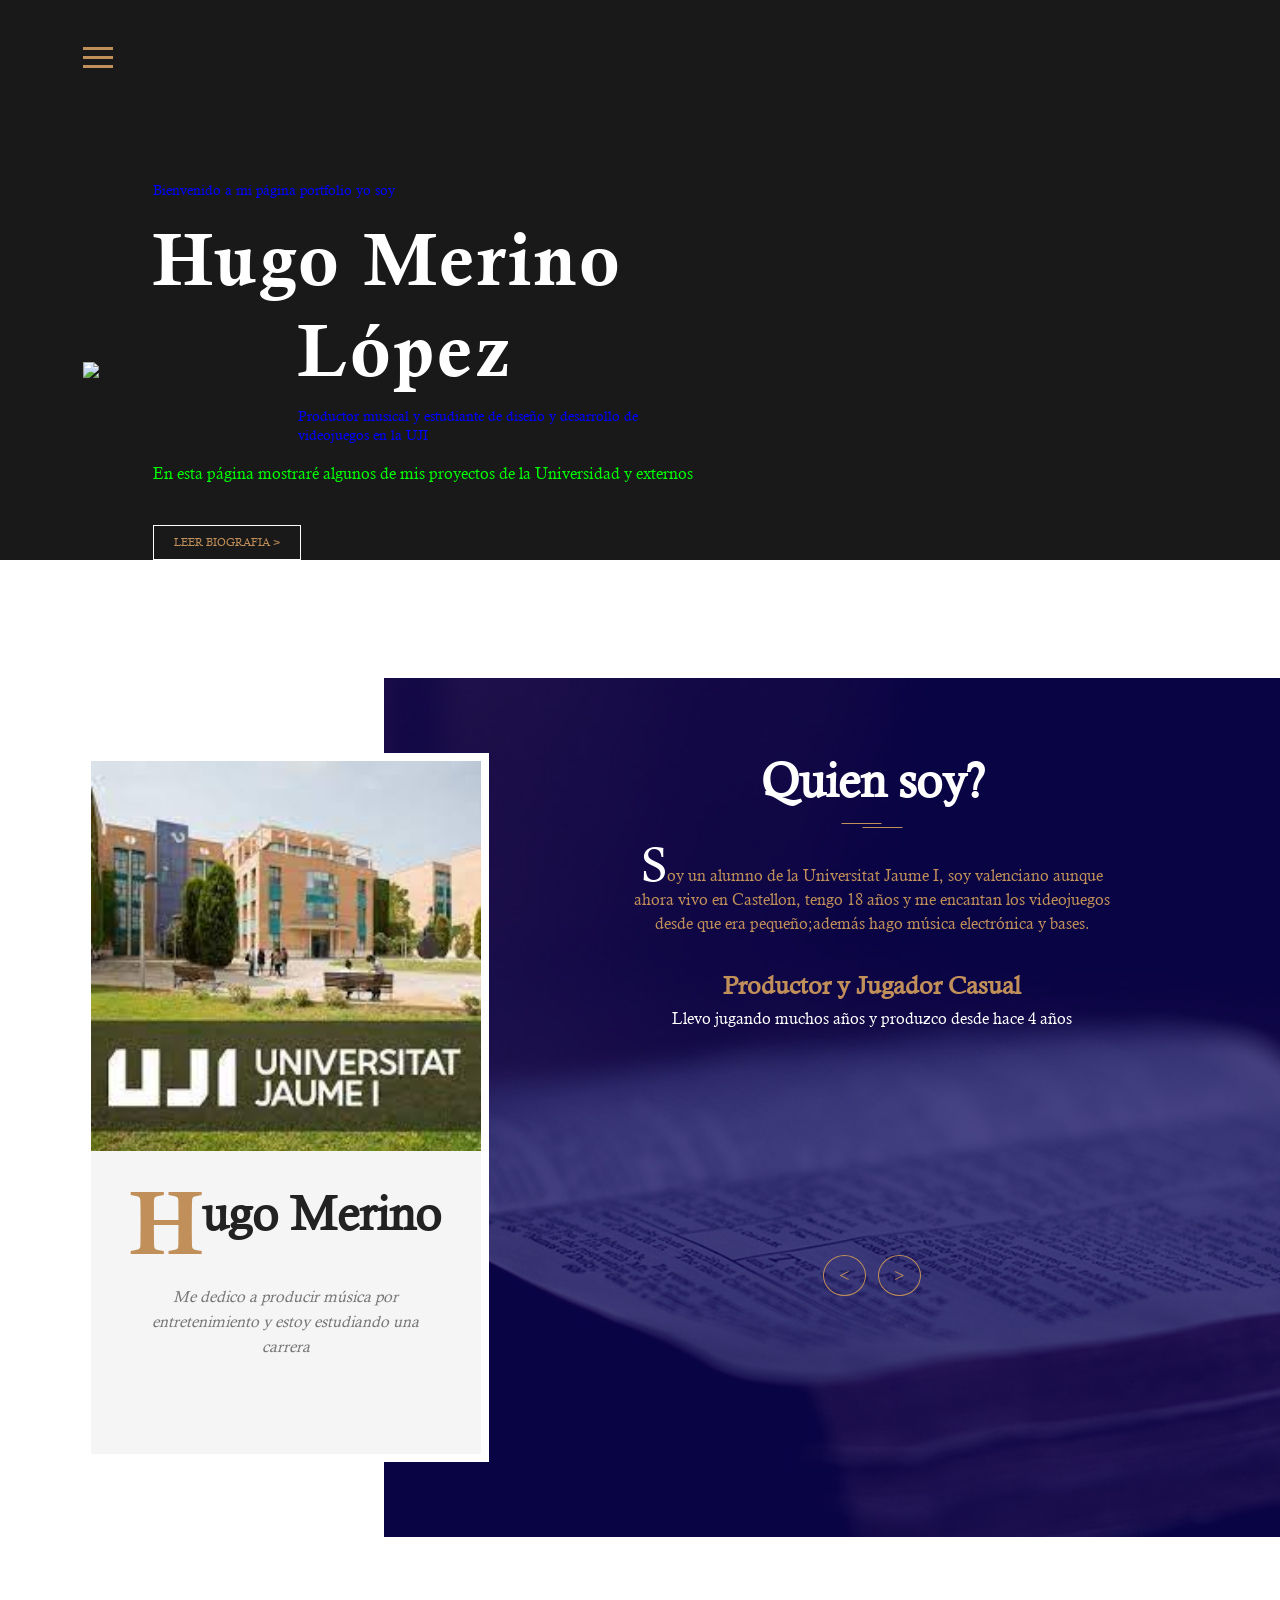
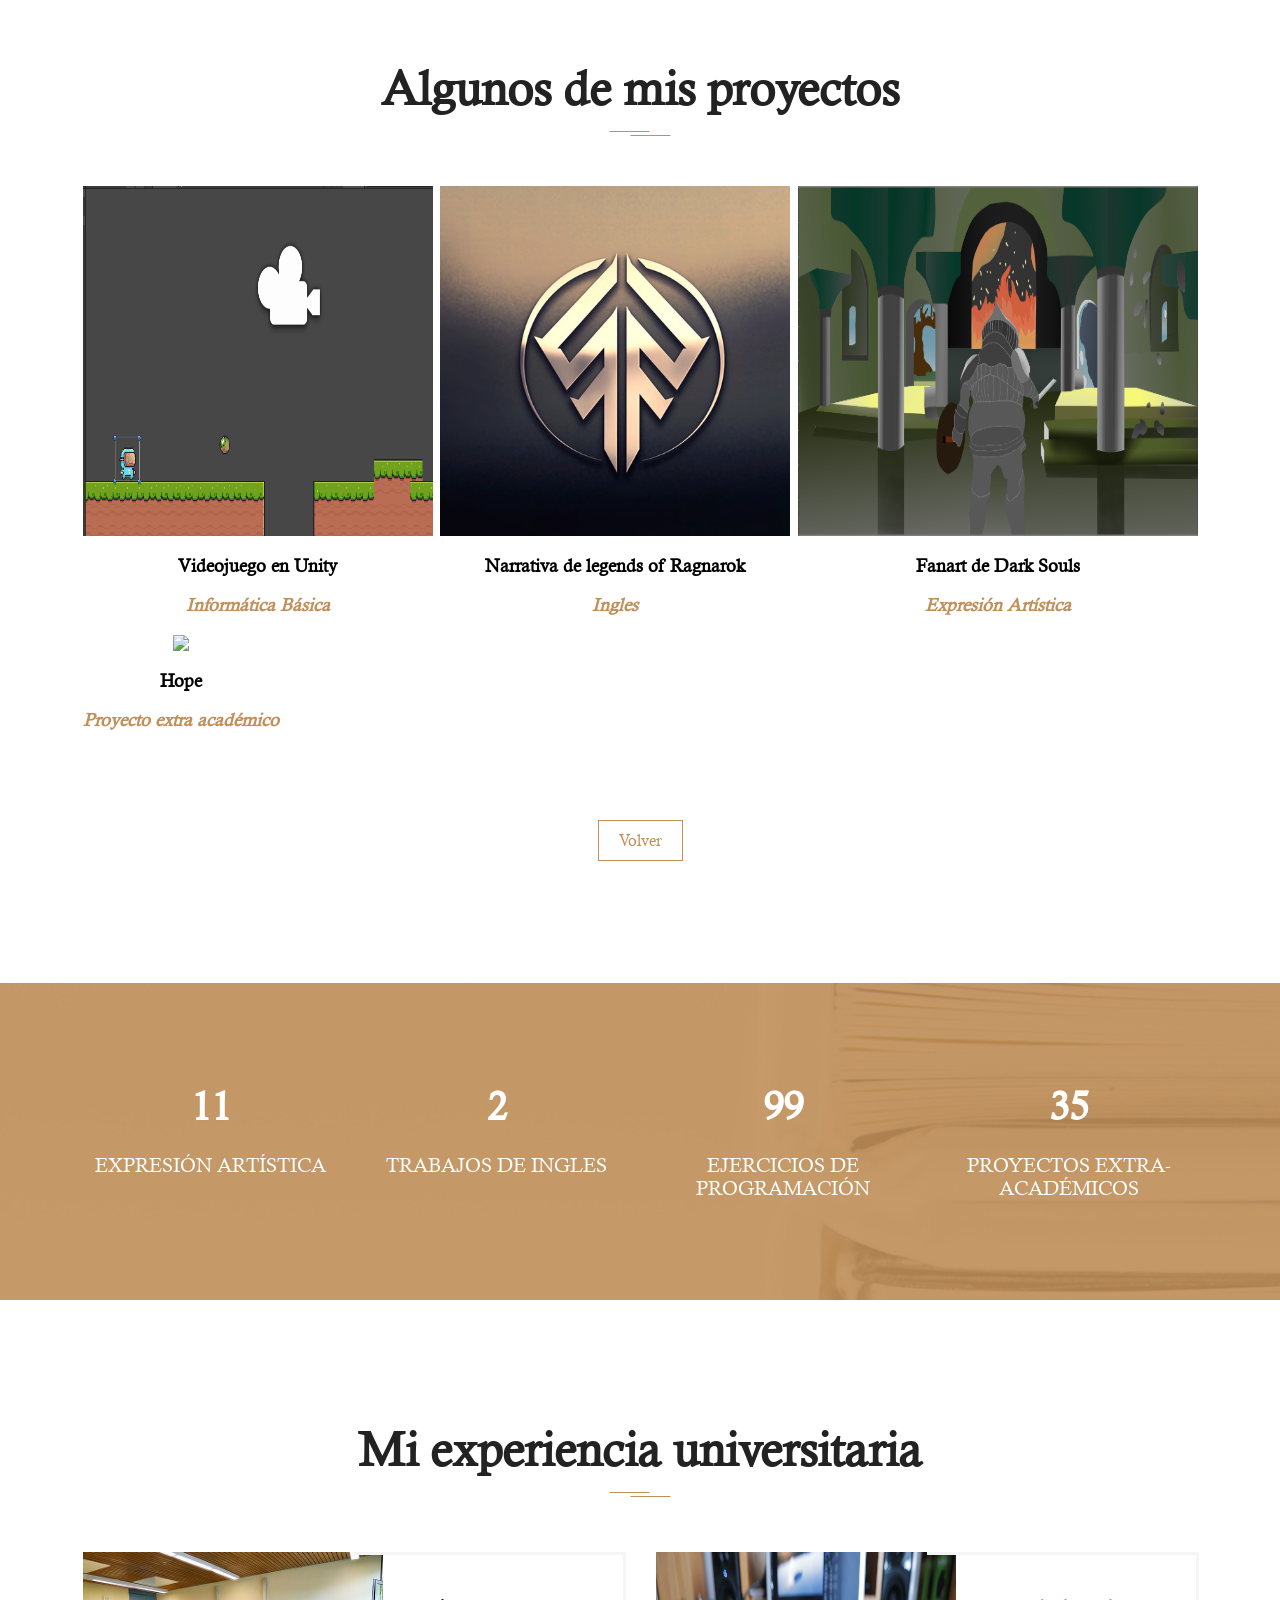
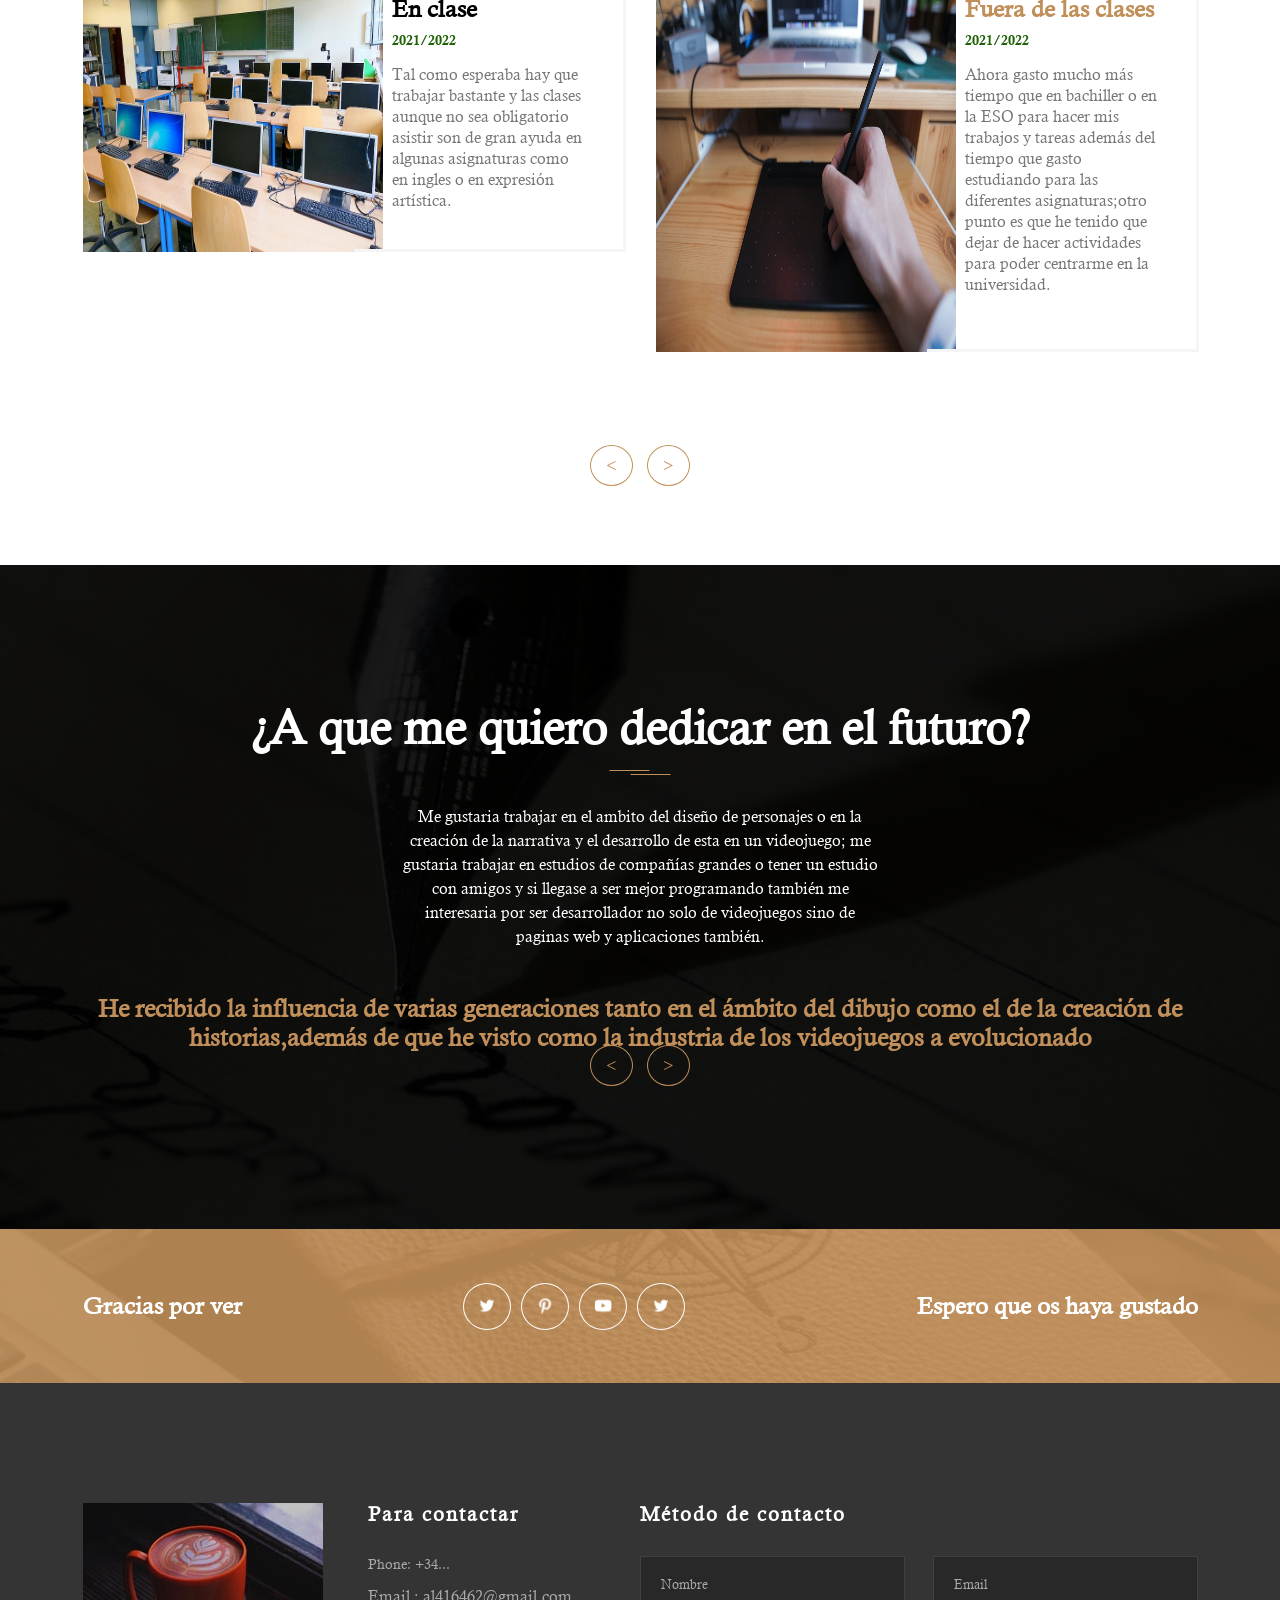
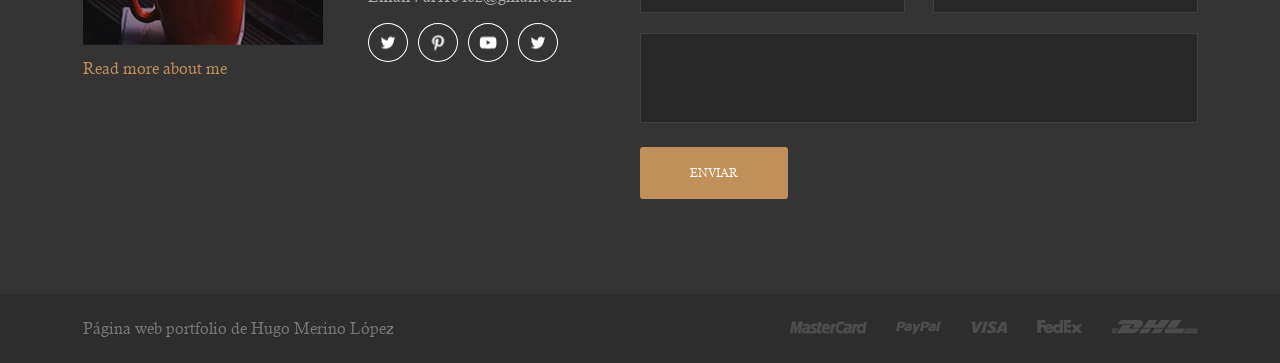
==== commit dd8da5ba: "Update index.html" ====
--- a/author/index.html
+++ b/author/index.html
@@ -203,7 +203,7 @@
 				</div>
 				<div class="single-blog">
 					<div class="single-blog__img">
-						<img src="./images/compus2.jpg" height="300" width = "400" alt="blog image">
+						<img src="./images/compus2.jpg" height="400" width = "300" alt="blog image">
 					</div>
 					<div class="single-blog__text">
 						<h4>Fuera de las clases</h4>
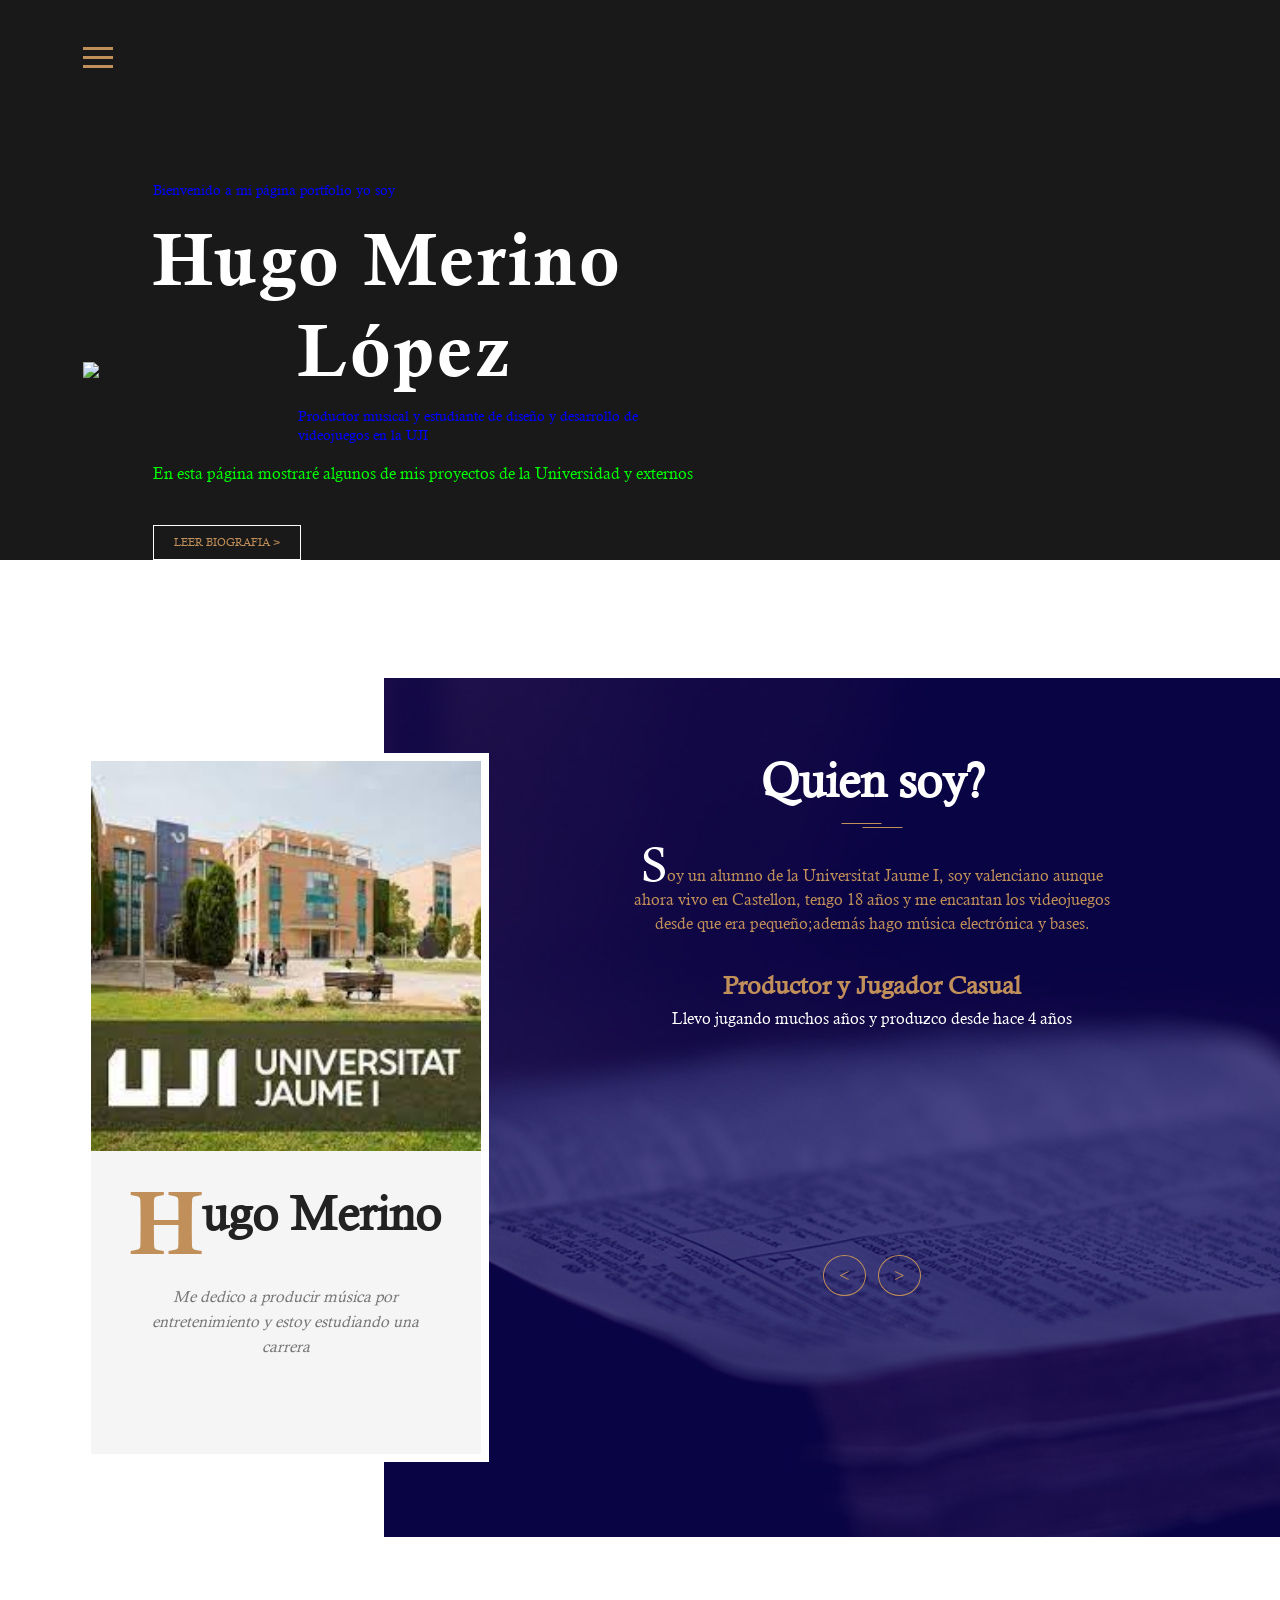
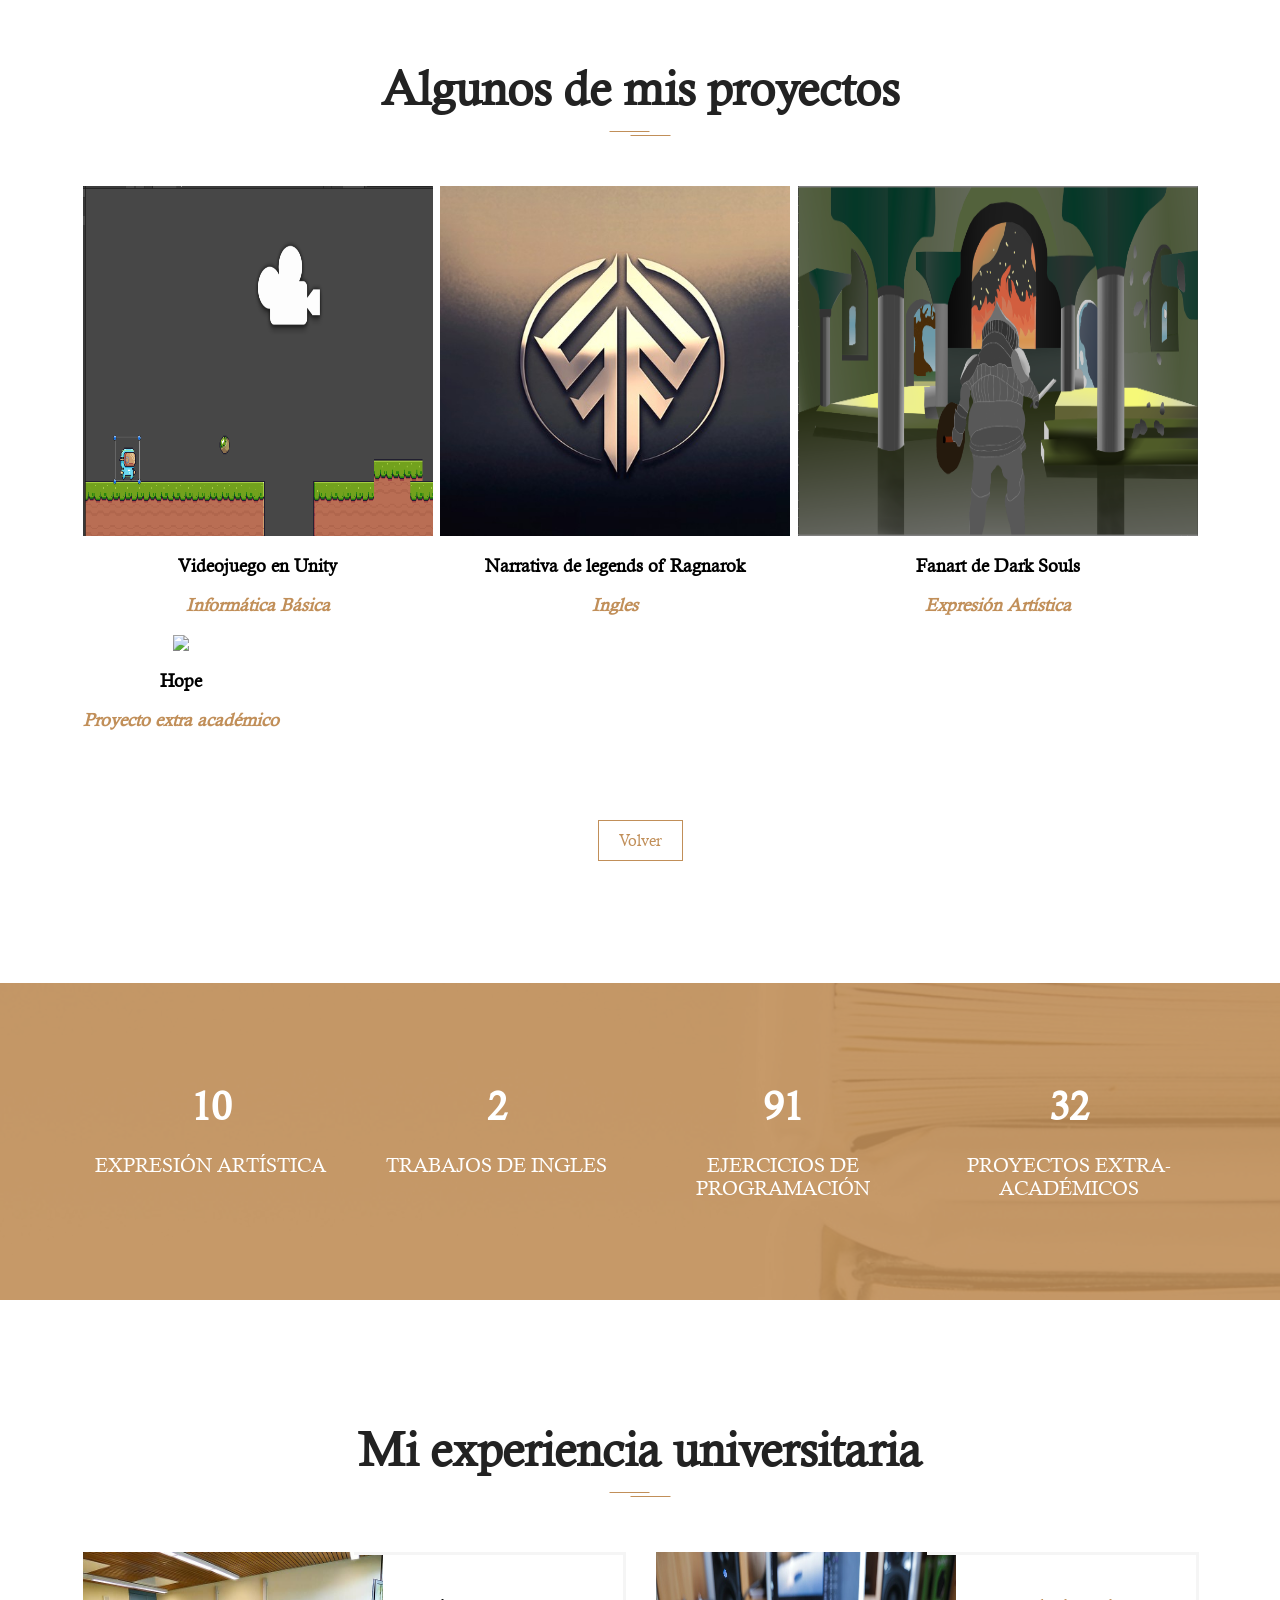
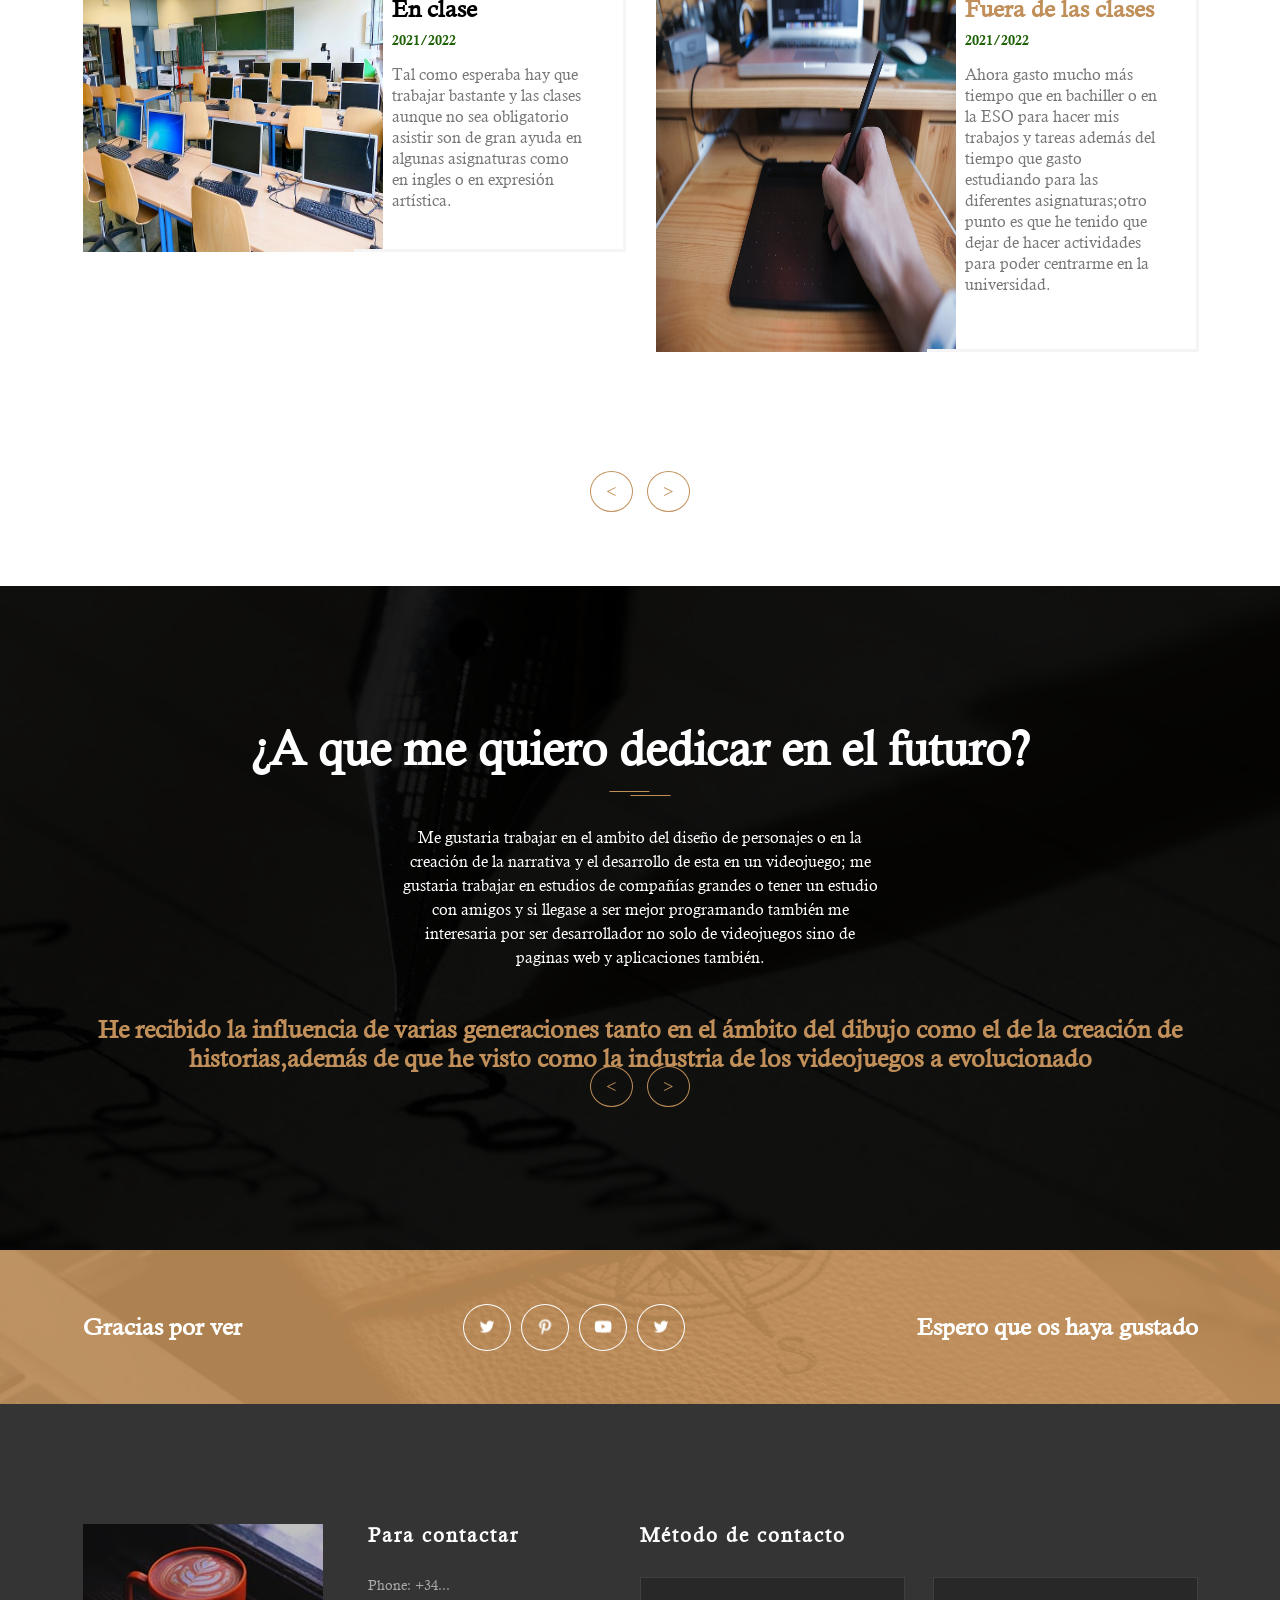
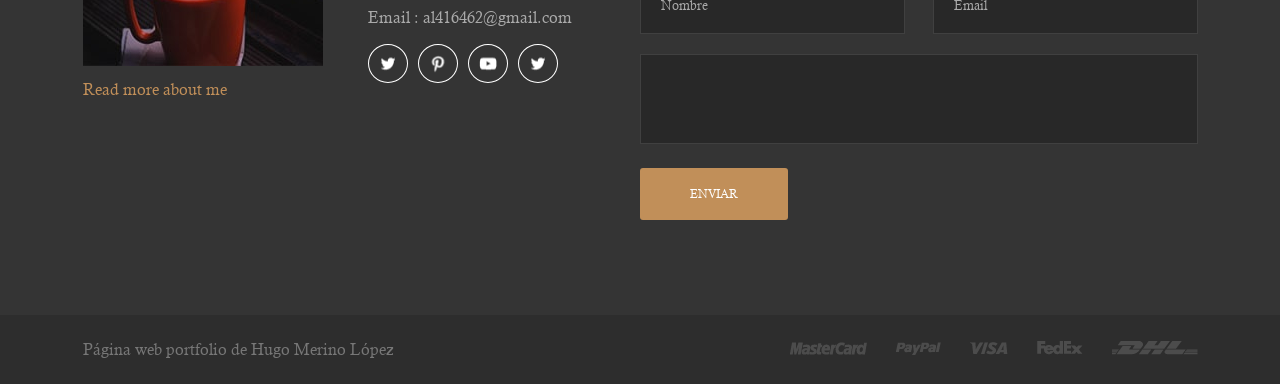
==== commit e3b3a476: "Update index.html" ====
--- a/author/index.html
+++ b/author/index.html
@@ -213,7 +213,7 @@
 				</div>
 				<div class="single-blog">
 					<div class="single-blog__img">
-						<img src="./images/blog2.jpg" alt="blog image">
+						<img src="./images/exp.jpg" height="350" width = "300"alt="blog image">
 					</div>
 					<div class="single-blog__text">
 						<h4>Opinión sobre la carrera</h4>
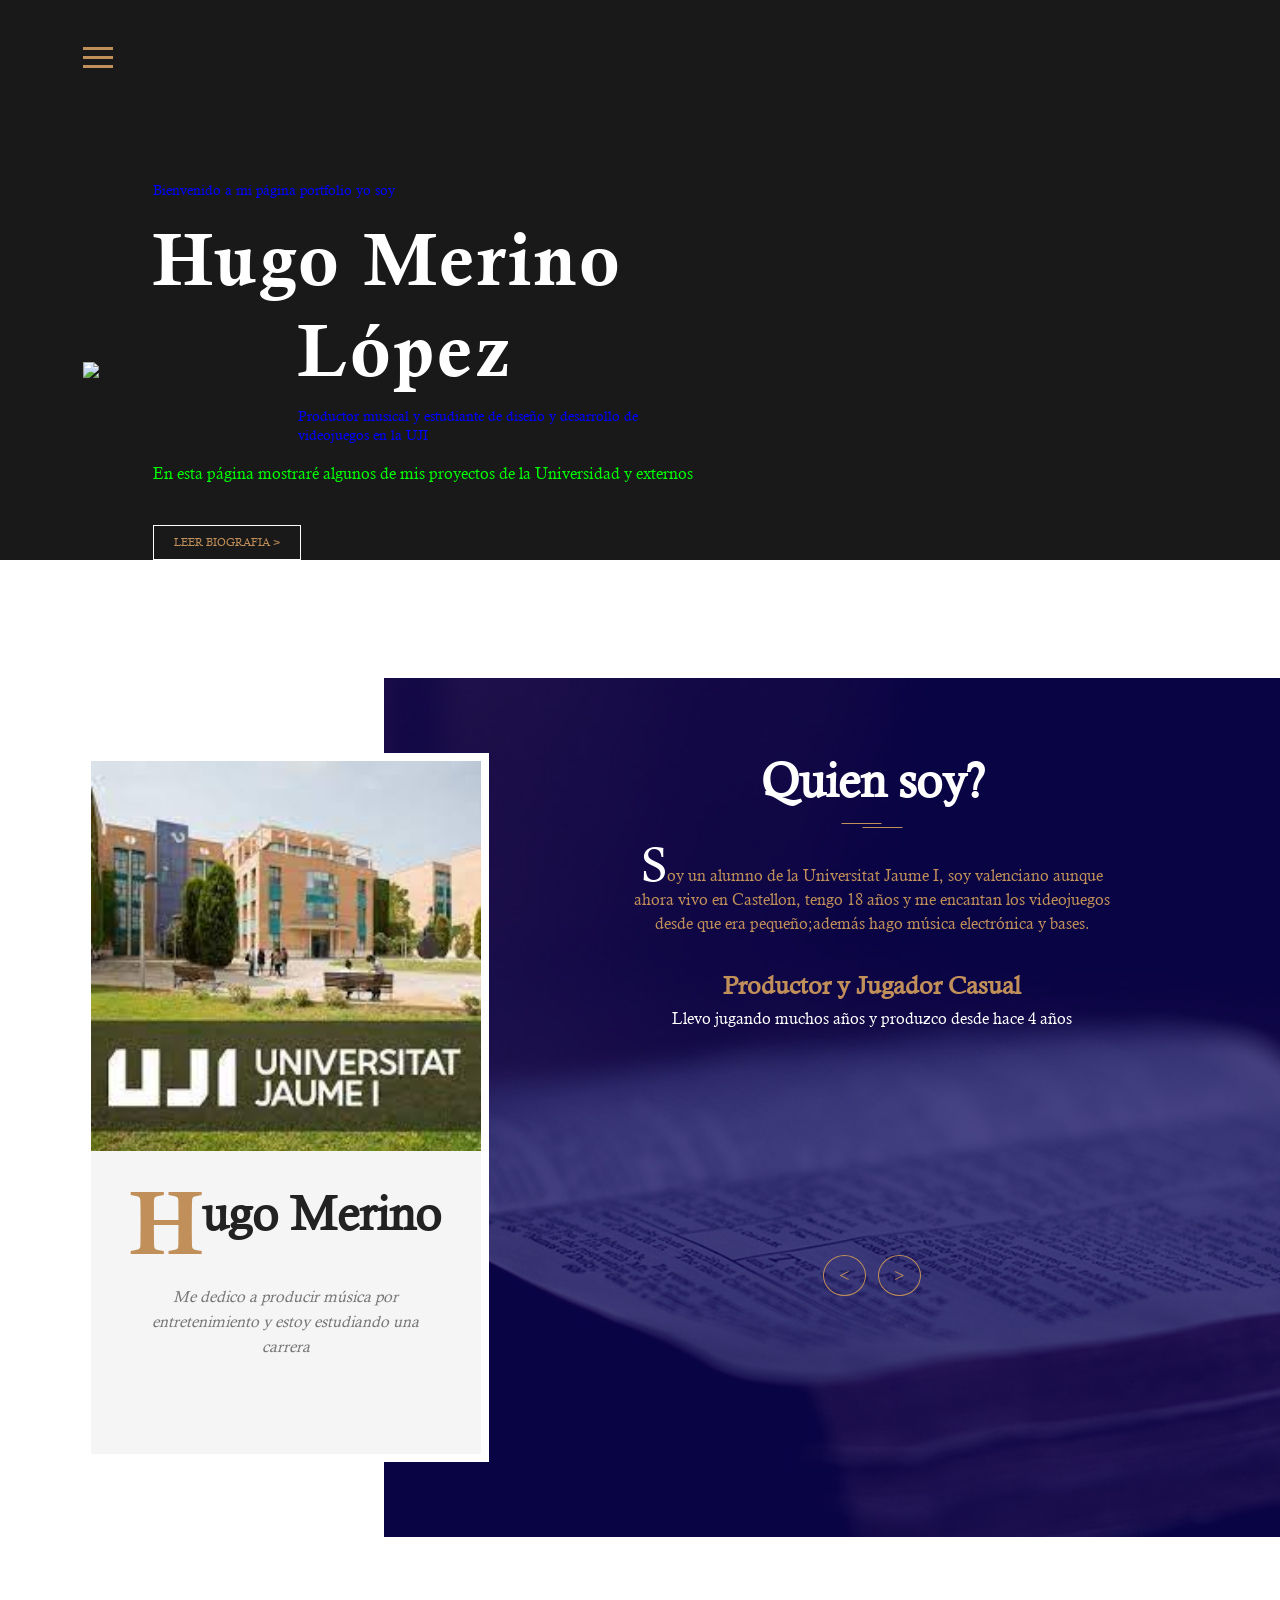
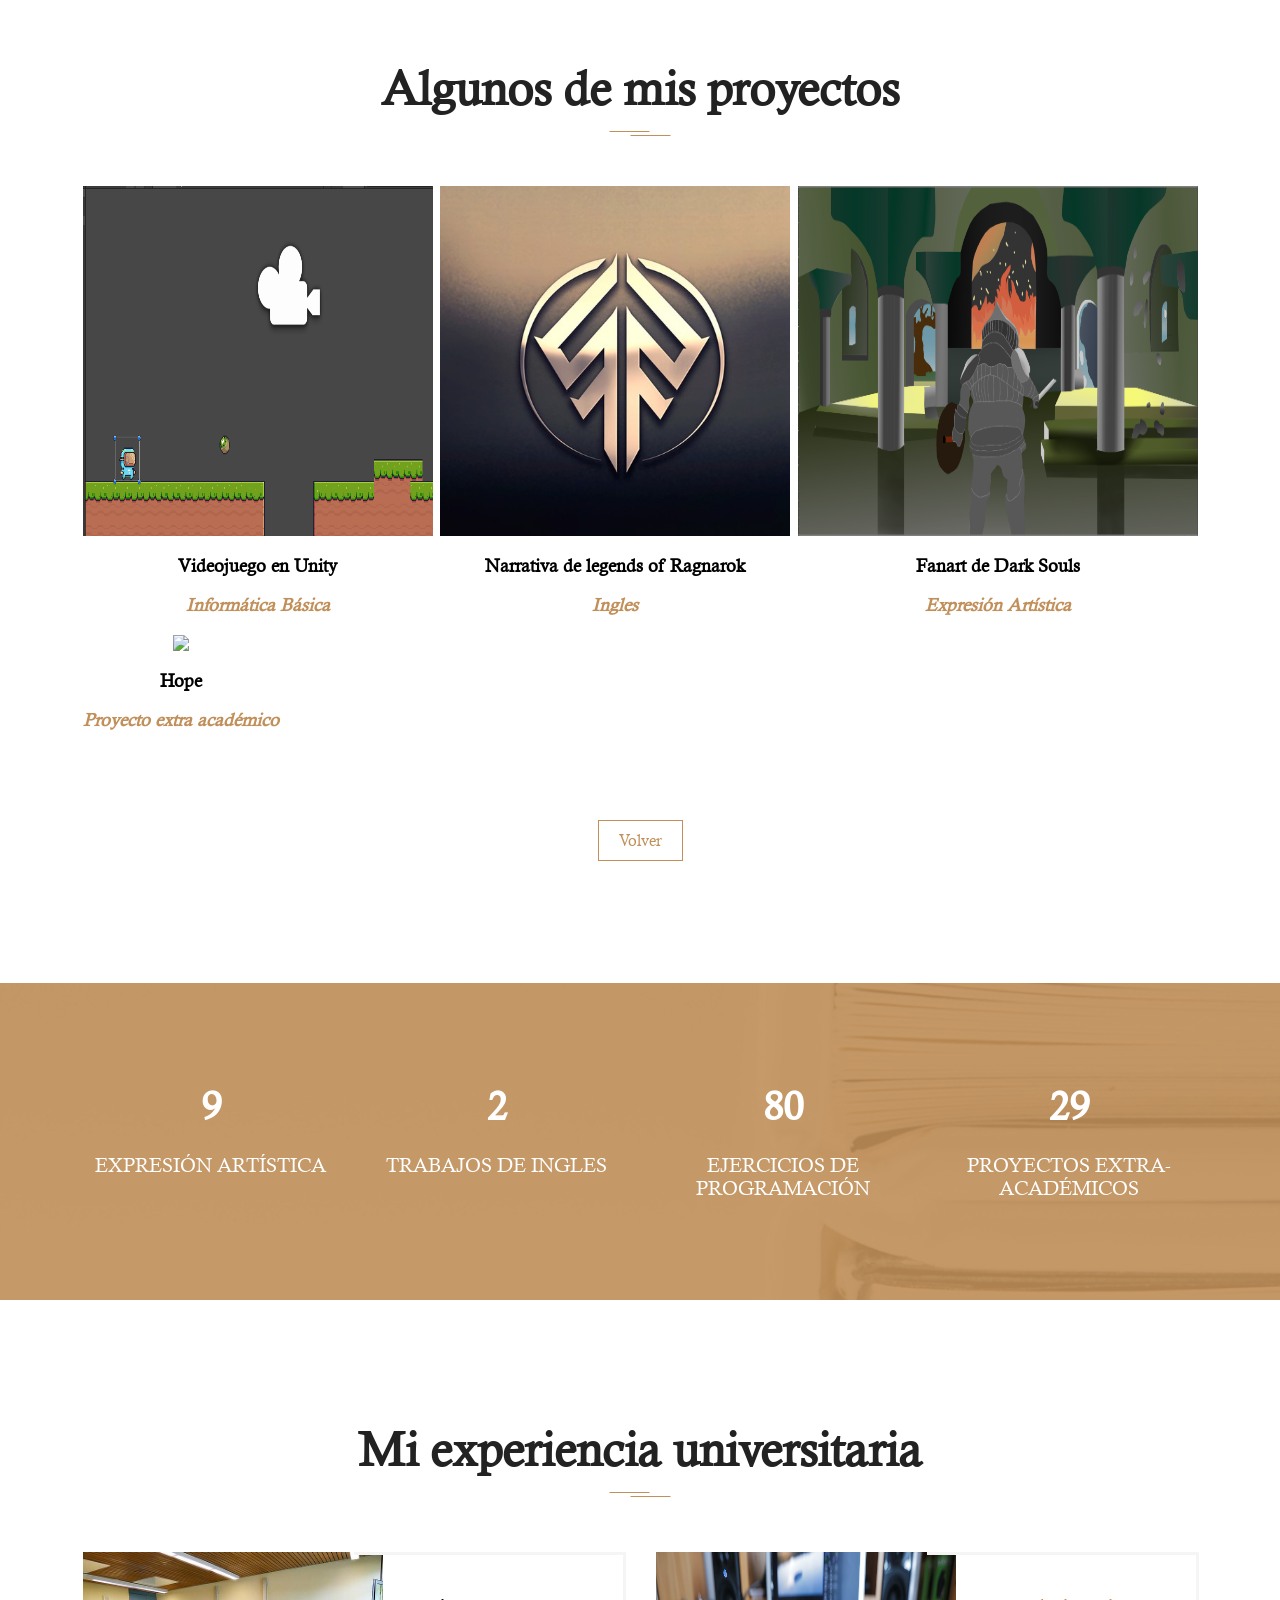
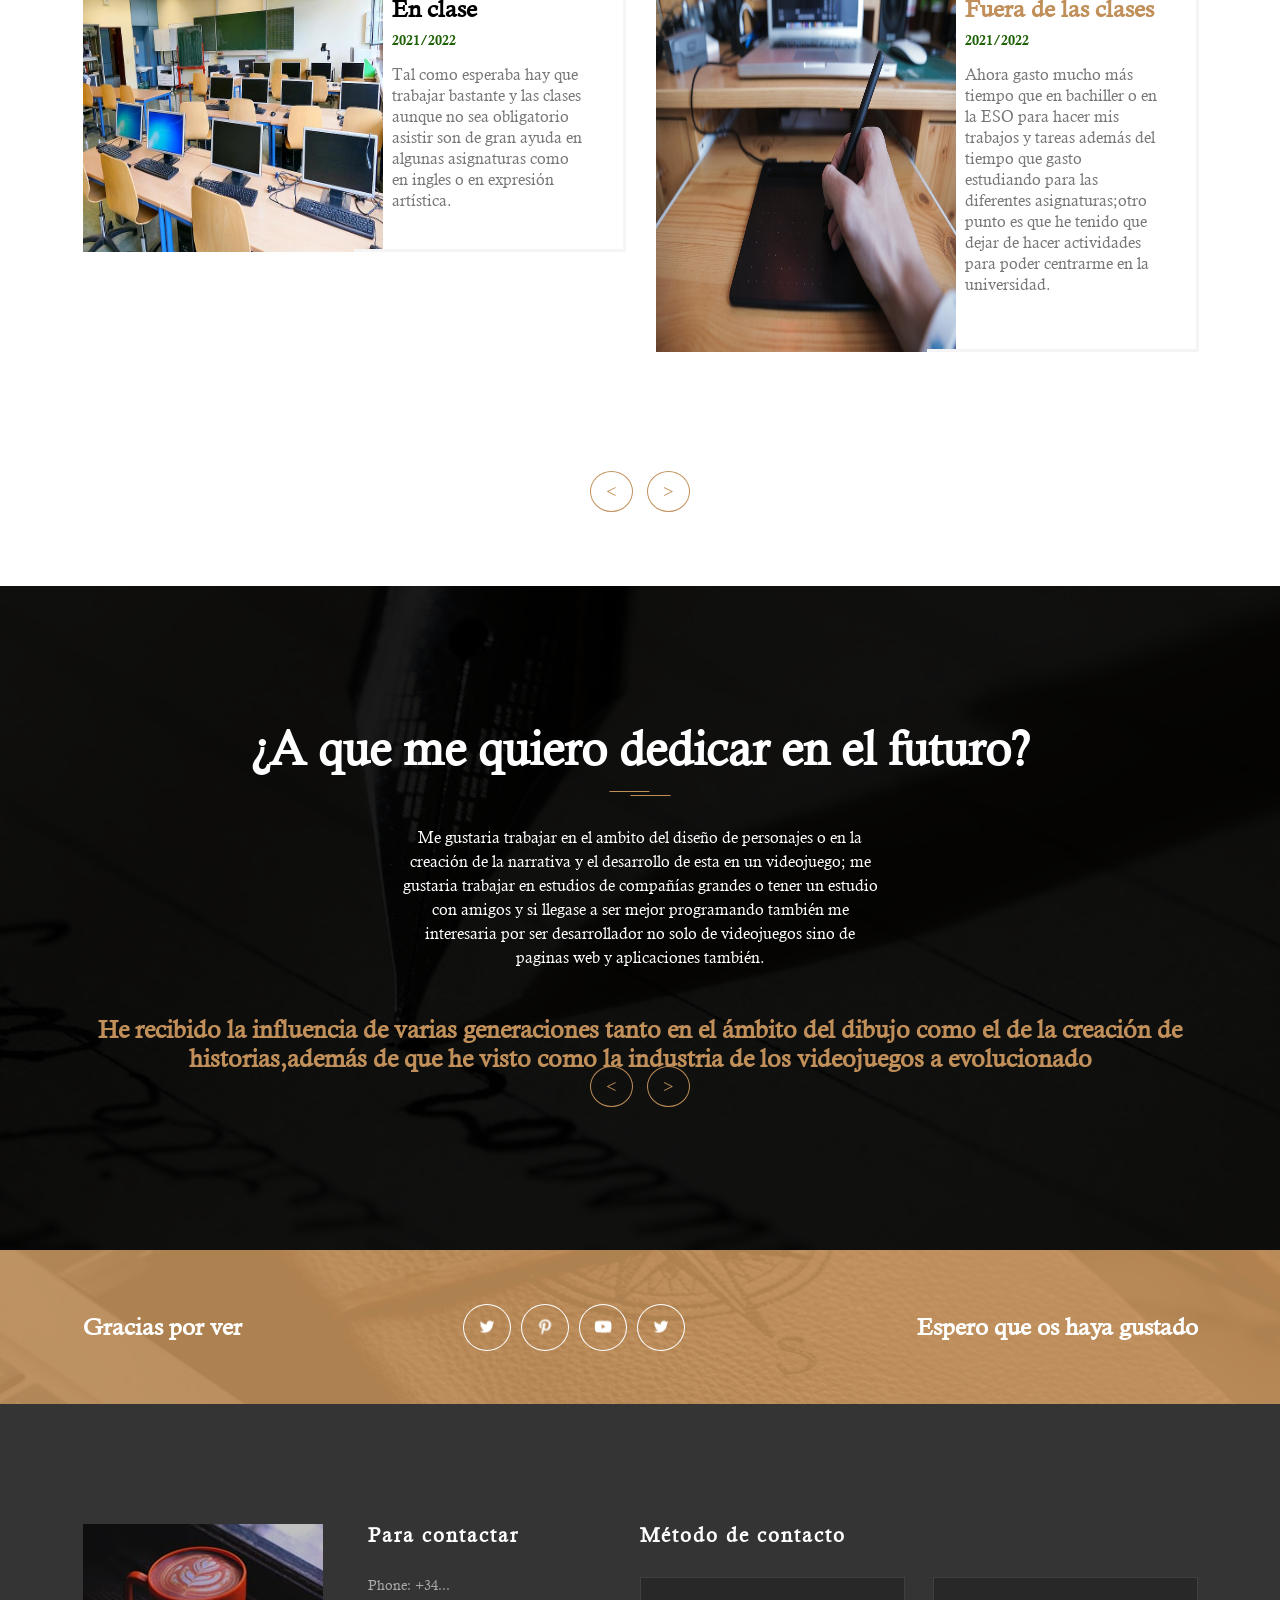
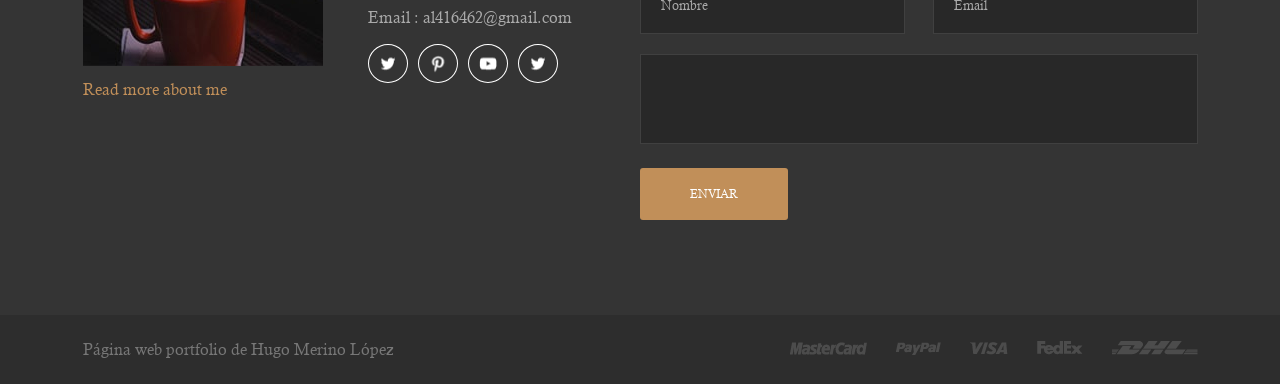
==== commit c4b02b47: "Update index.html" ====
--- a/author/index.html
+++ b/author/index.html
@@ -213,7 +213,7 @@
 				</div>
 				<div class="single-blog">
 					<div class="single-blog__img">
-						<img src="./images/exp.jpg" height="350" width = "300"alt="blog image">
+						<img src="./images/exp.jpg" height="400" width = "300"alt="blog image">
 					</div>
 					<div class="single-blog__text">
 						<h4>Opinión sobre la carrera</h4>
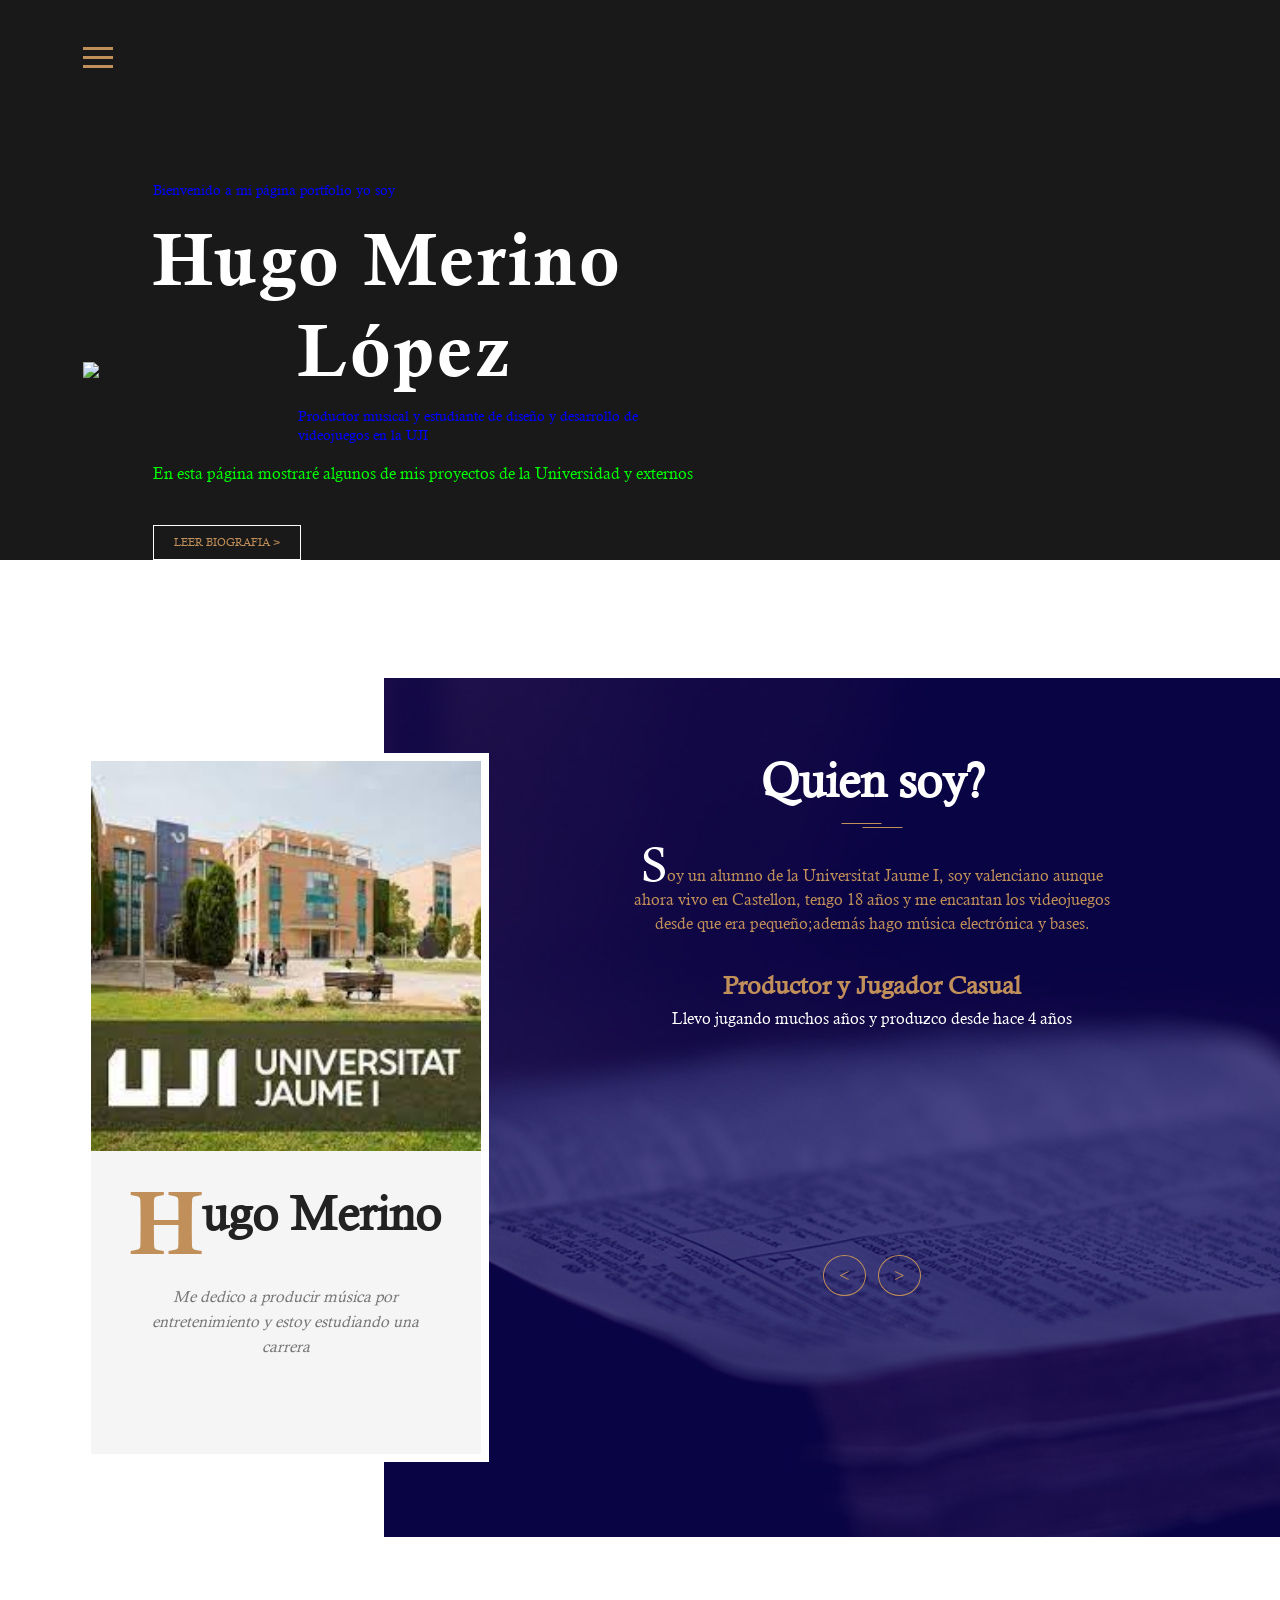
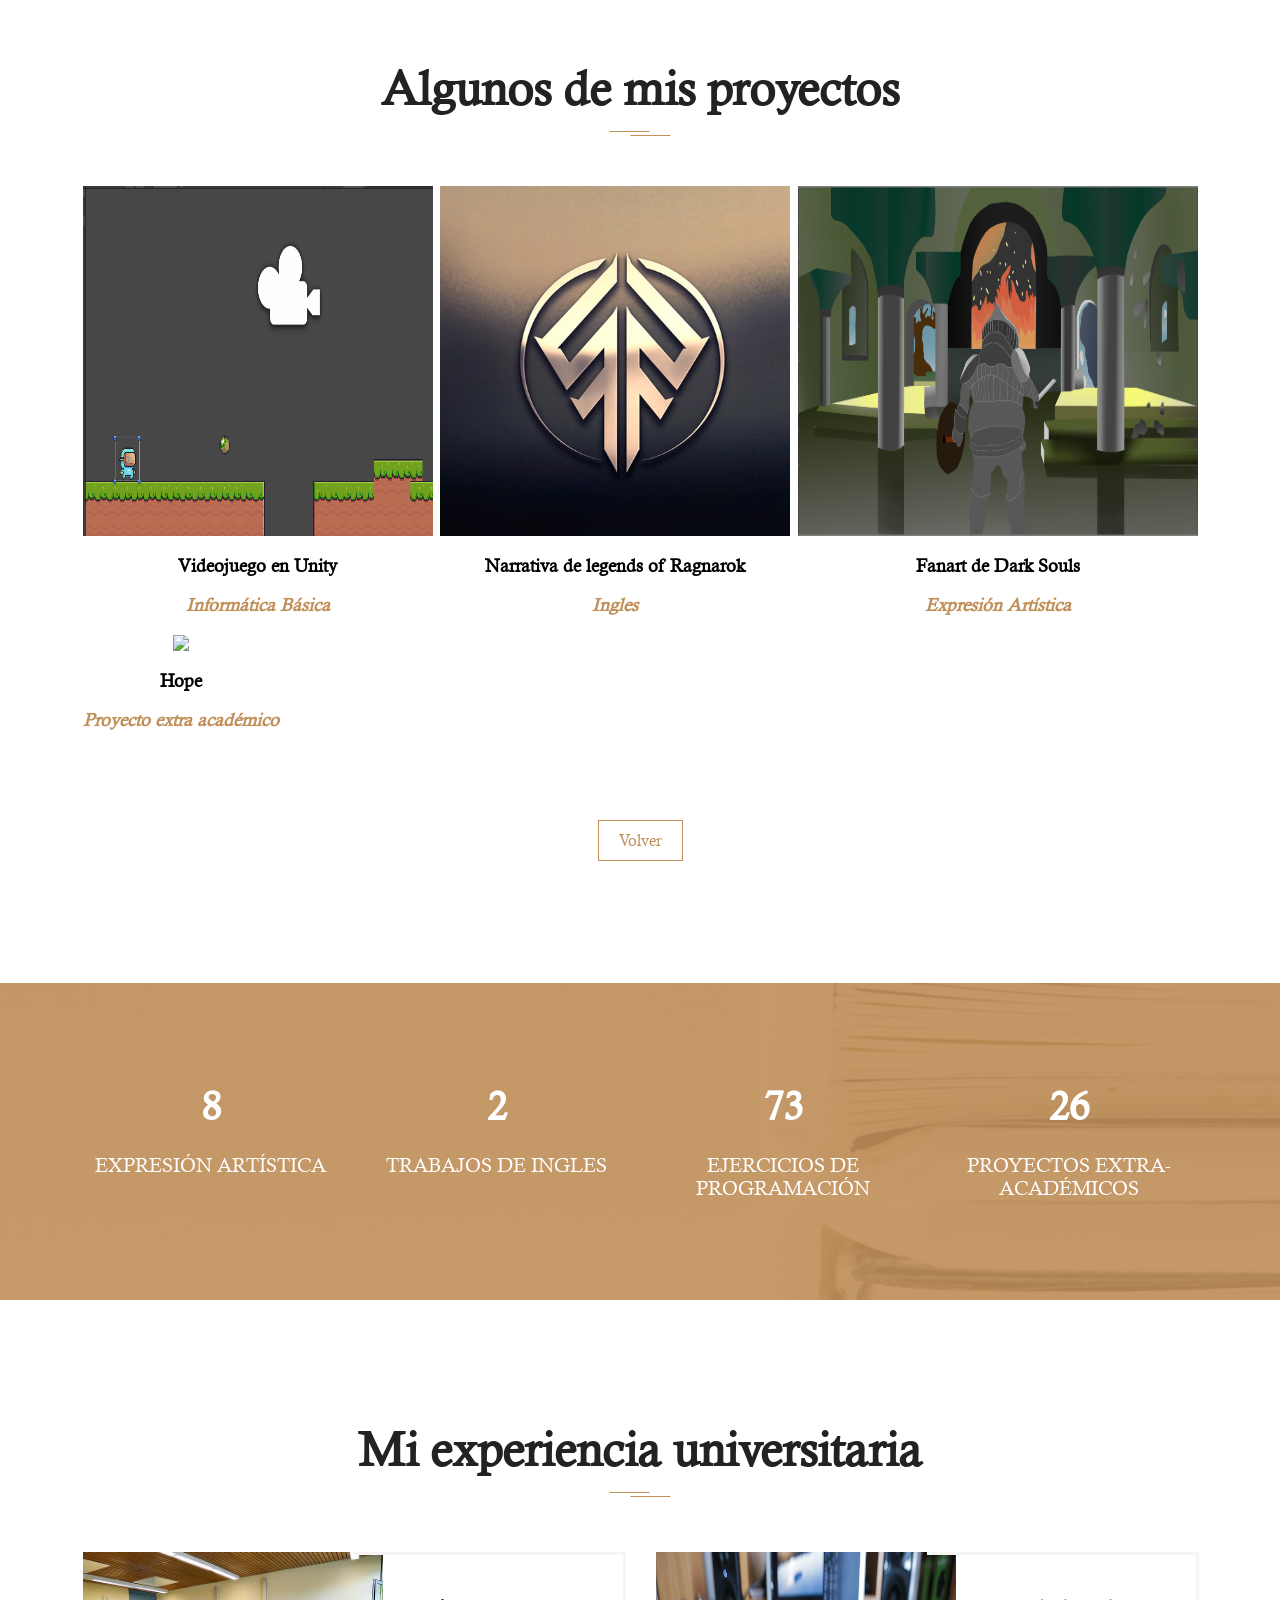
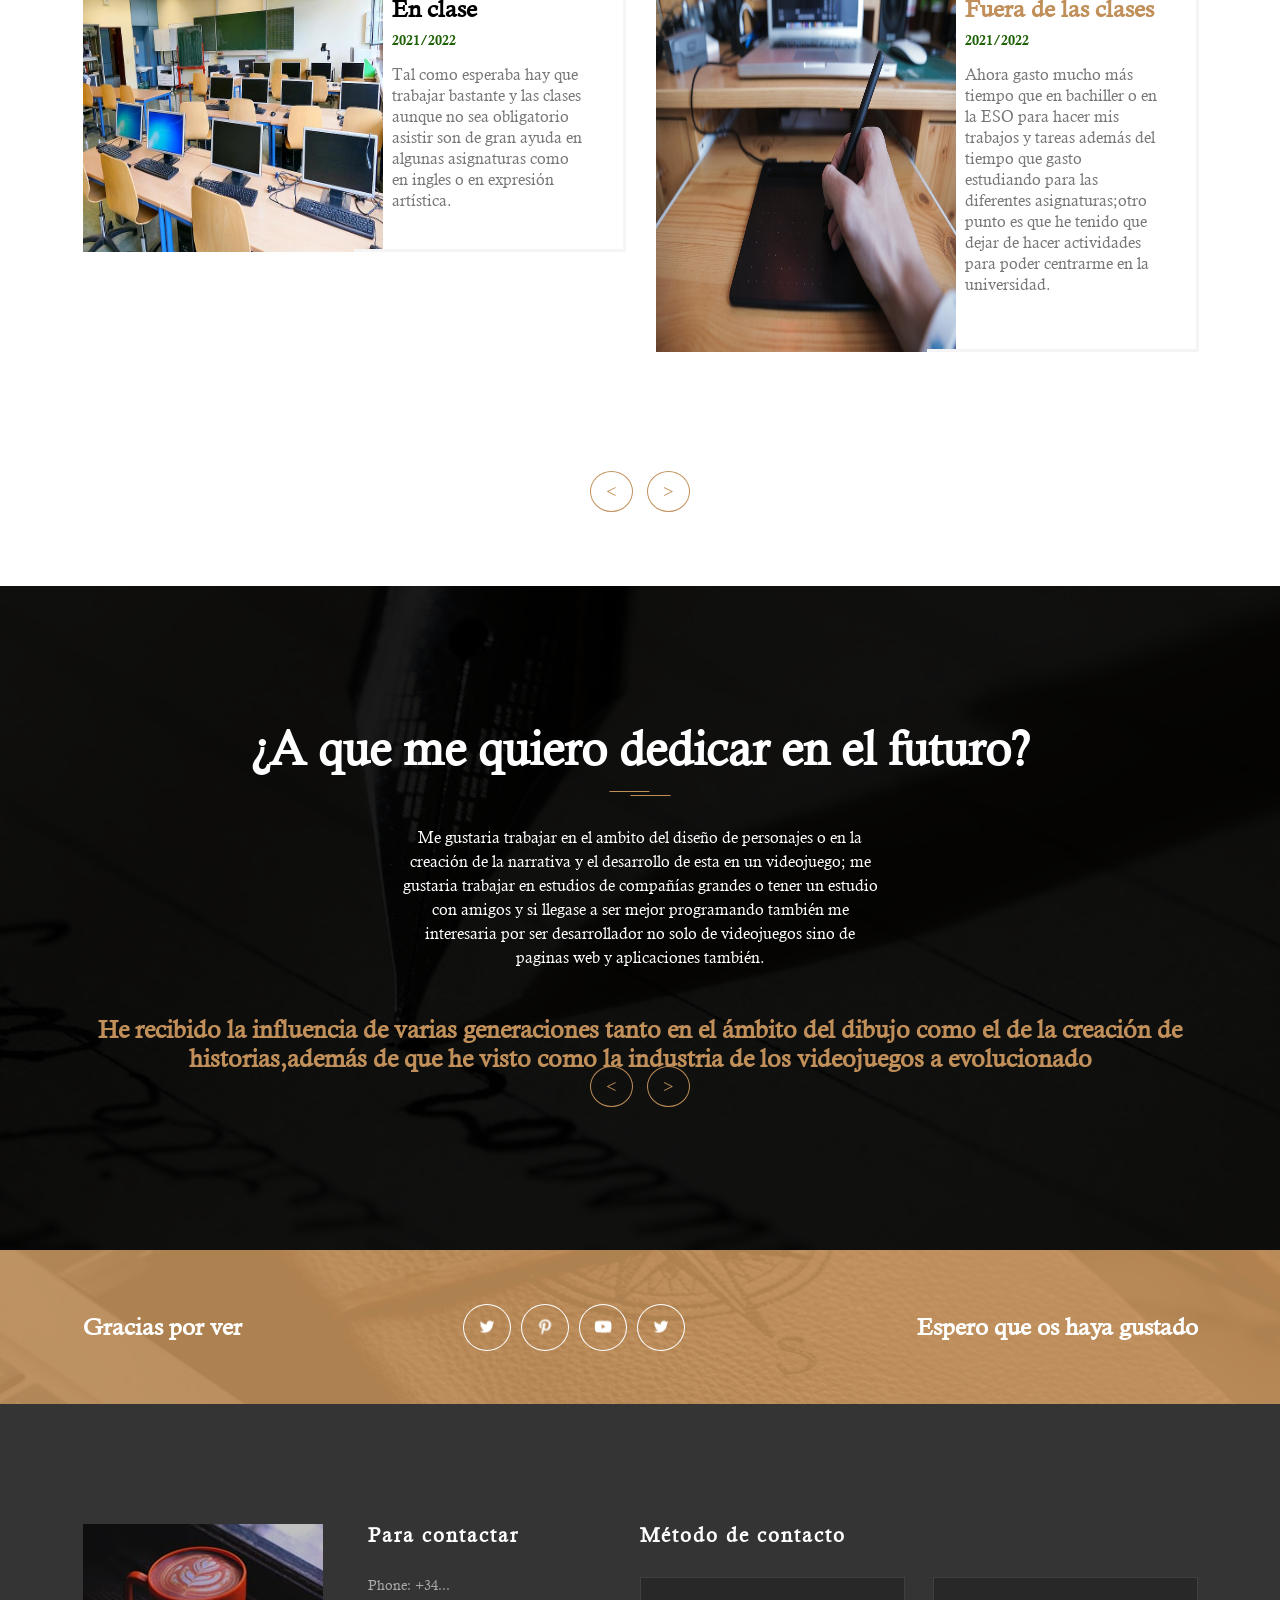
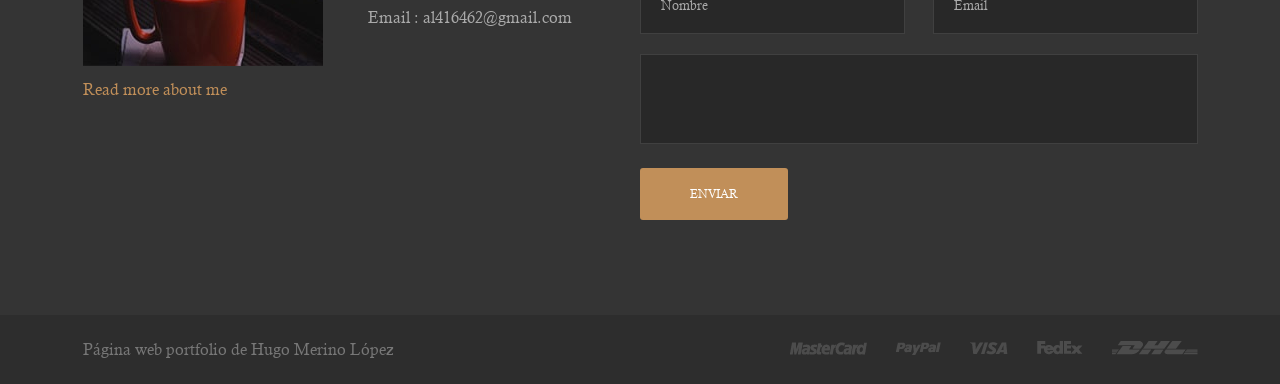
==== commit dff1382d: "Update index.html" ====
--- a/author/index.html
+++ b/author/index.html
@@ -280,10 +280,7 @@
 						<p class="footer-phone">Phone: +34...</p>
 						<p>Email : al416462@gmail.com</p>
 						<div class="social-icons">
-							<a href="#" target="_blank"><img src="./images/social-twitter.png" alt="social icon"></a>
-							<a href="#" target="_blank"><img src="./images/social-pinterest.png" alt="social icon"></a>
-							<a href="#" target="_blank"><img src="./images/social-youtube.png" alt="social icon"></a>
-							<a href="#" target="_blank"><img src="./images/social-twitter.png" alt="social icon"></a>
+							
 						</div>
 					</div>
 				</div>
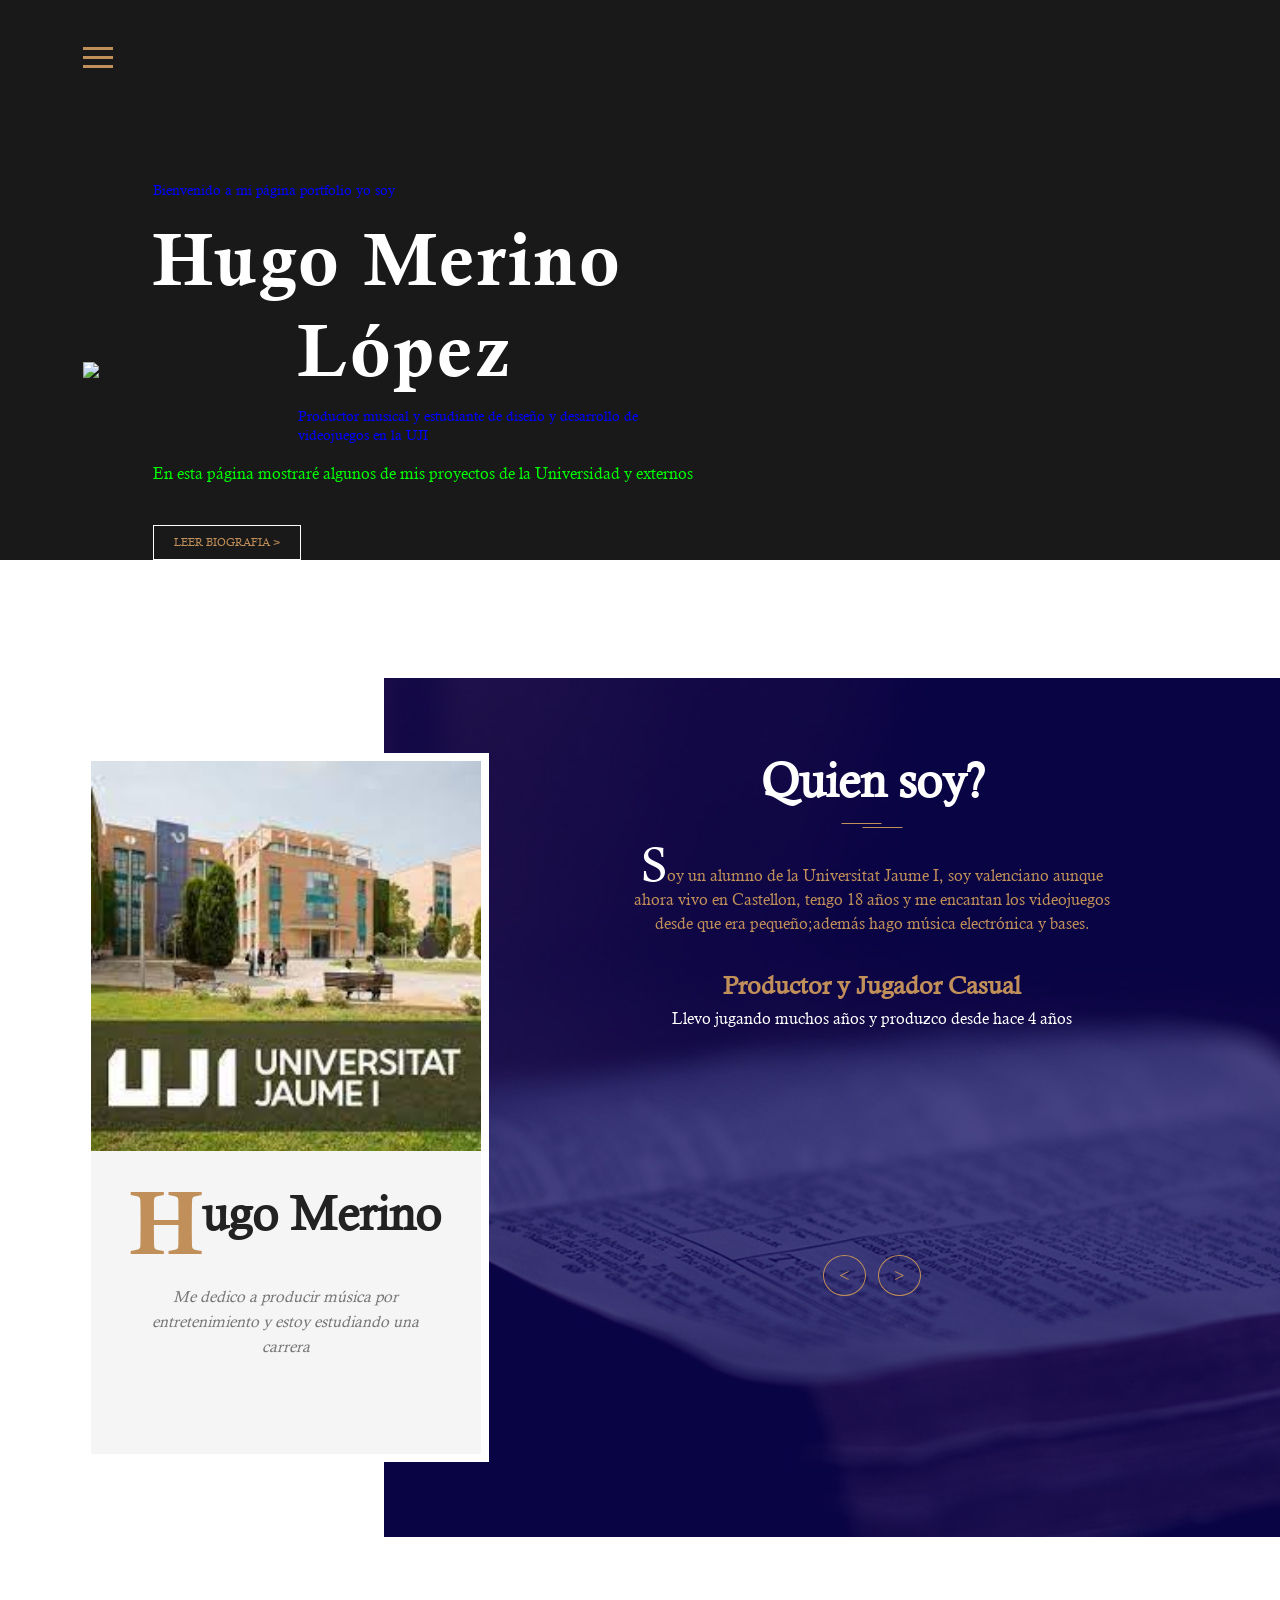
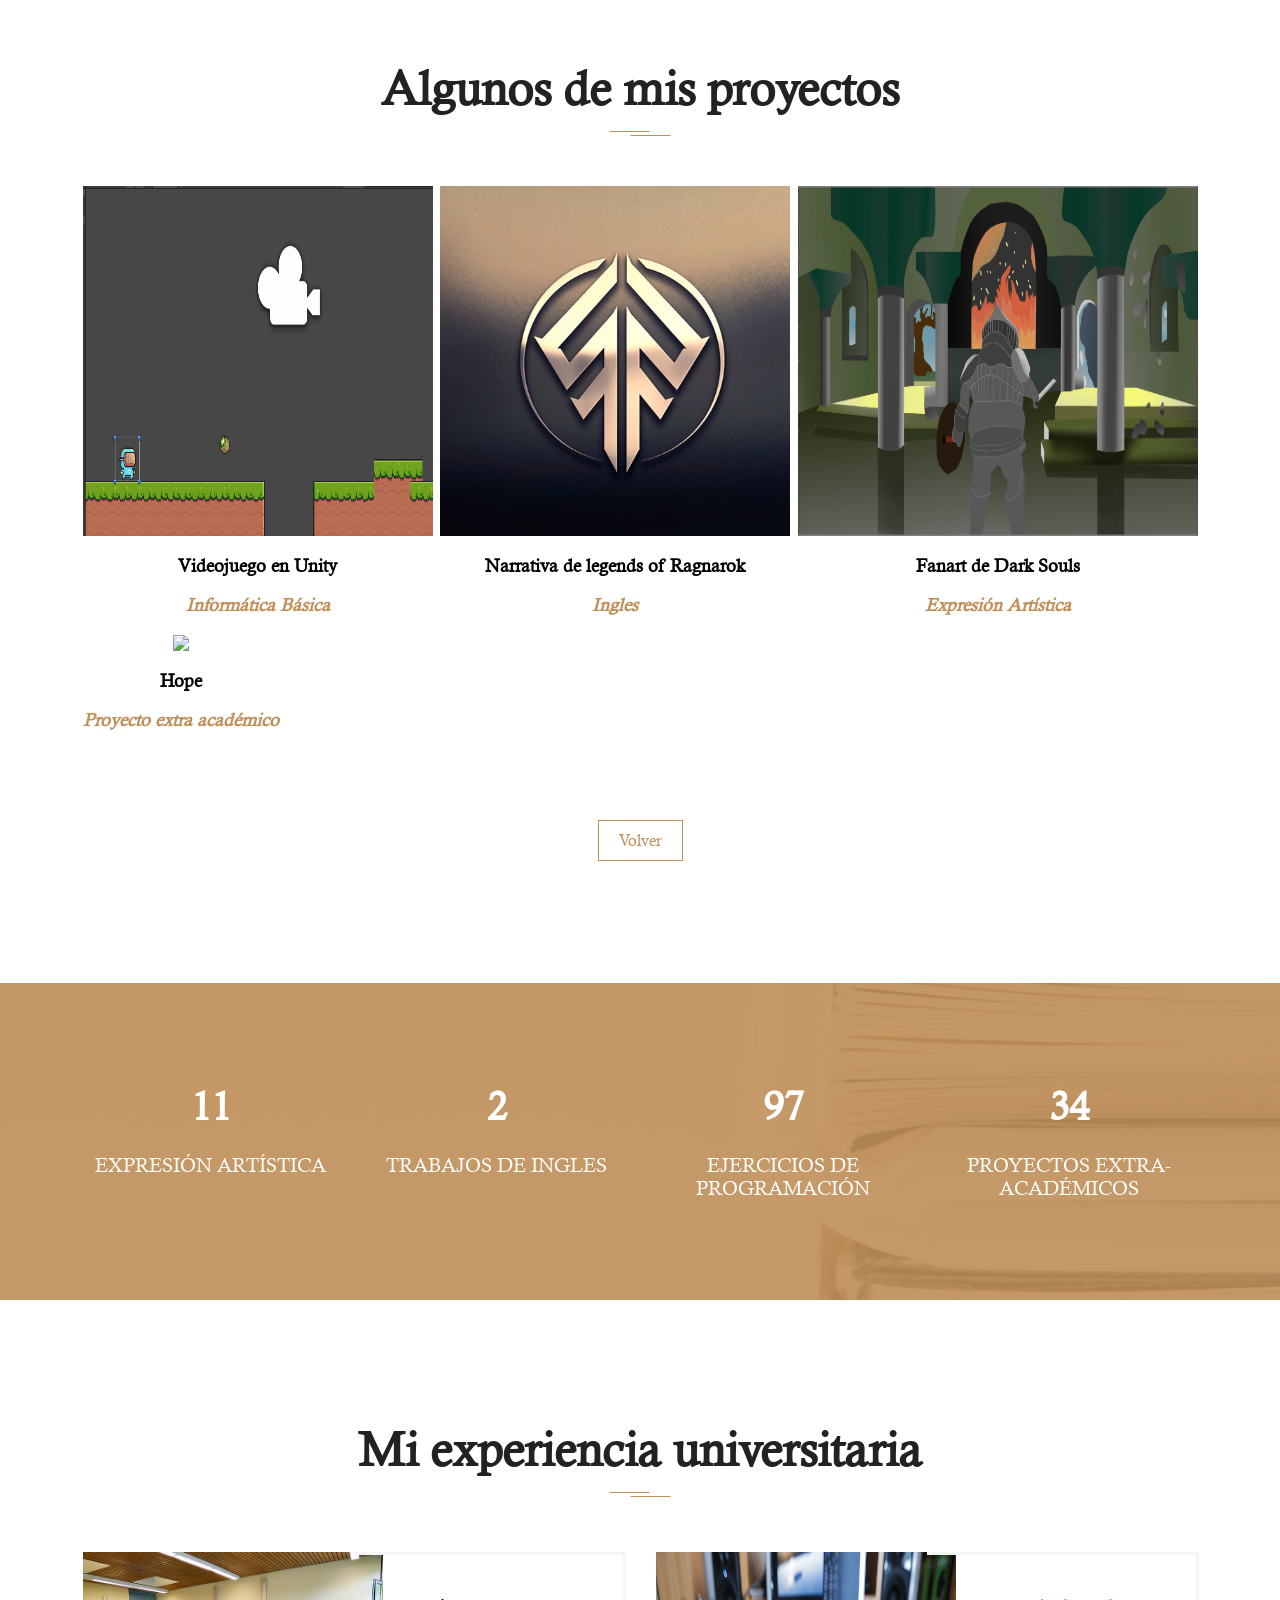
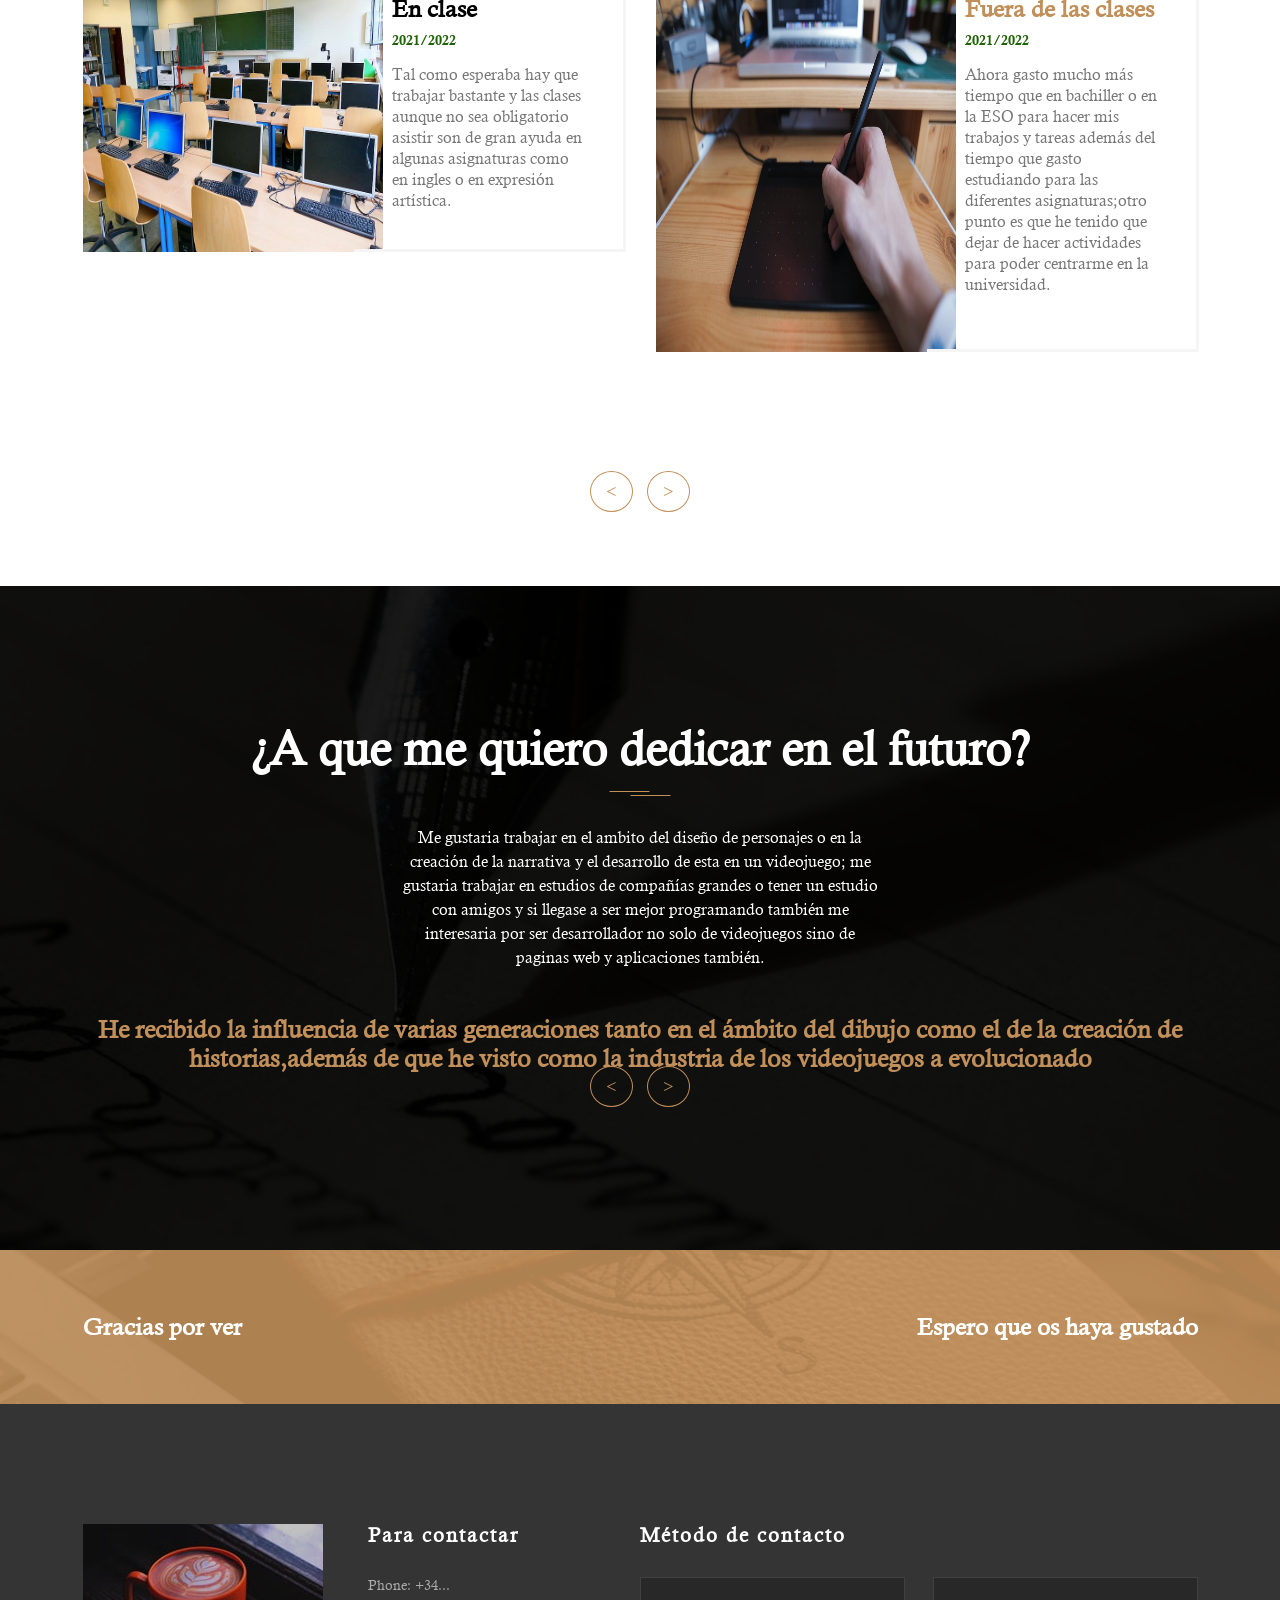
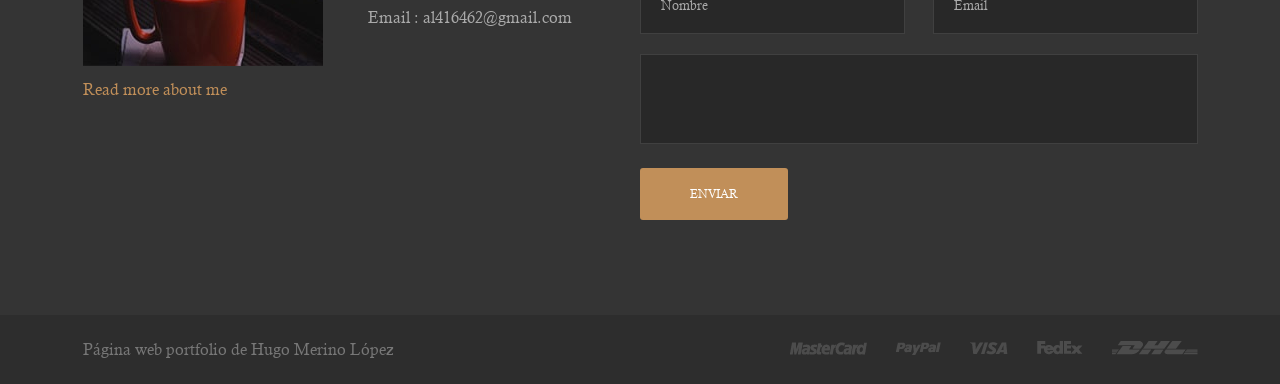
==== commit 798a94ad: "Update index.html" ====
--- a/author/index.html
+++ b/author/index.html
@@ -255,10 +255,6 @@
 			<div class="social">
 				<h5>Gracias por ver</h5>
 				<div class="social-icons">
-					<a href="#" target="_blank"><img src="./images/social-twitter.png" alt="social icon"></a>
-					<a href="#" target="_blank"><img src="./images/social-pinterest.png" alt="social icon"></a>
-					<a href="#" target="_blank"><img src="./images/social-youtube.png" alt="social icon"></a>
-					<a href="#" target="_blank"><img src="./images/social-twitter.png" alt="social icon"></a>
 				</div>
 				<h5>Espero que os haya gustado</h5>
 			</div>
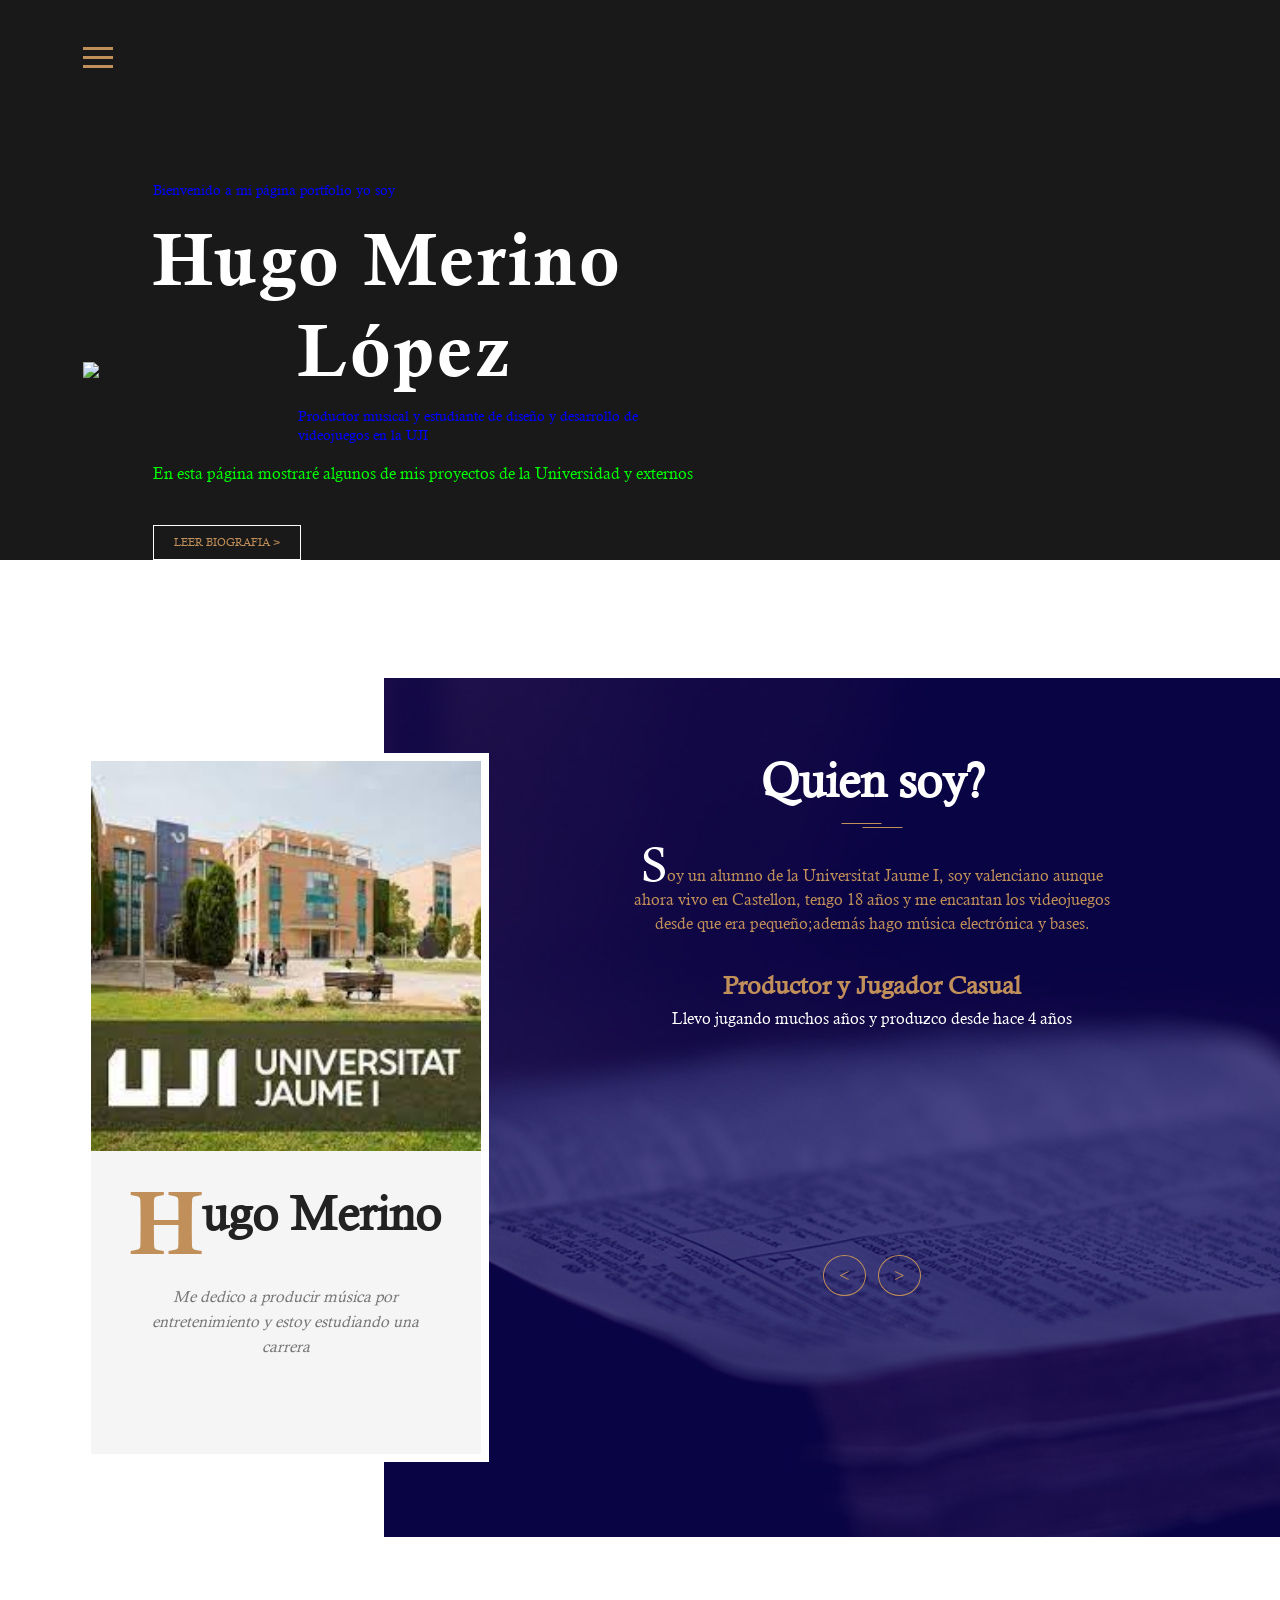
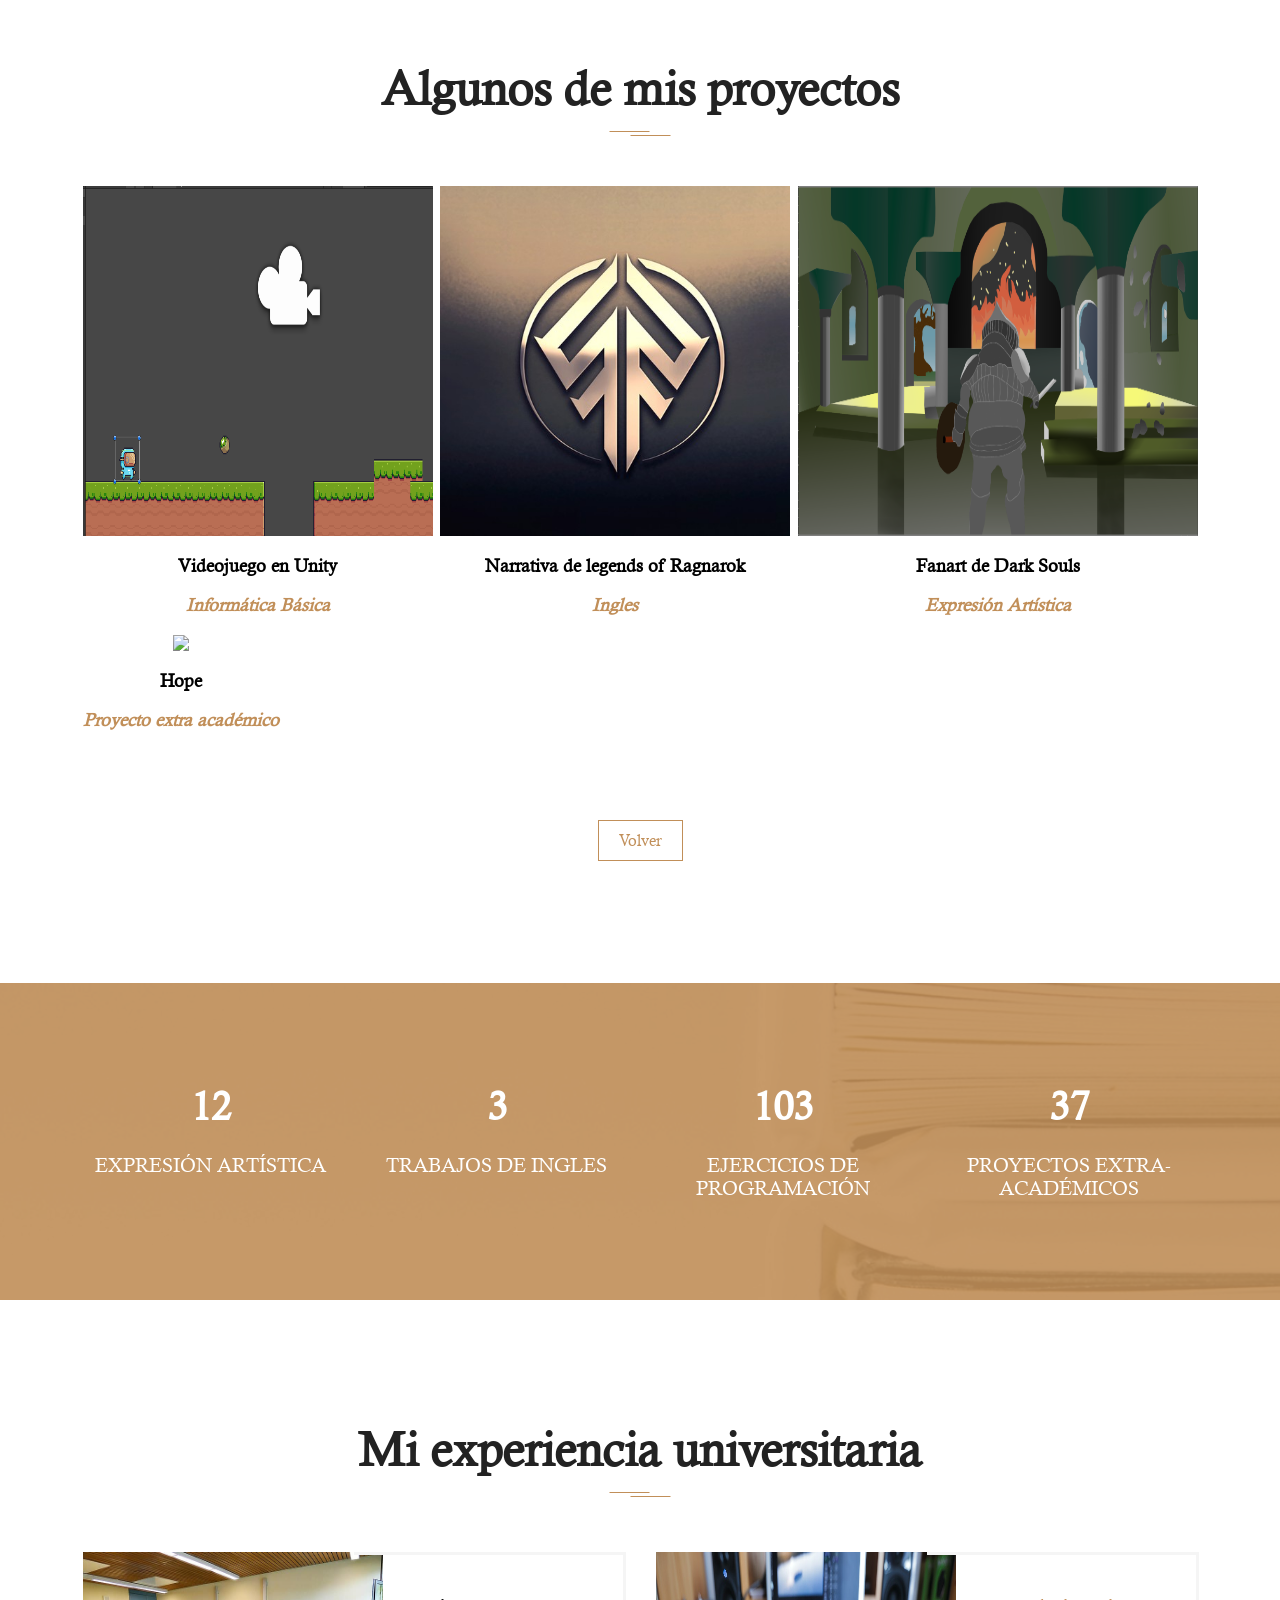
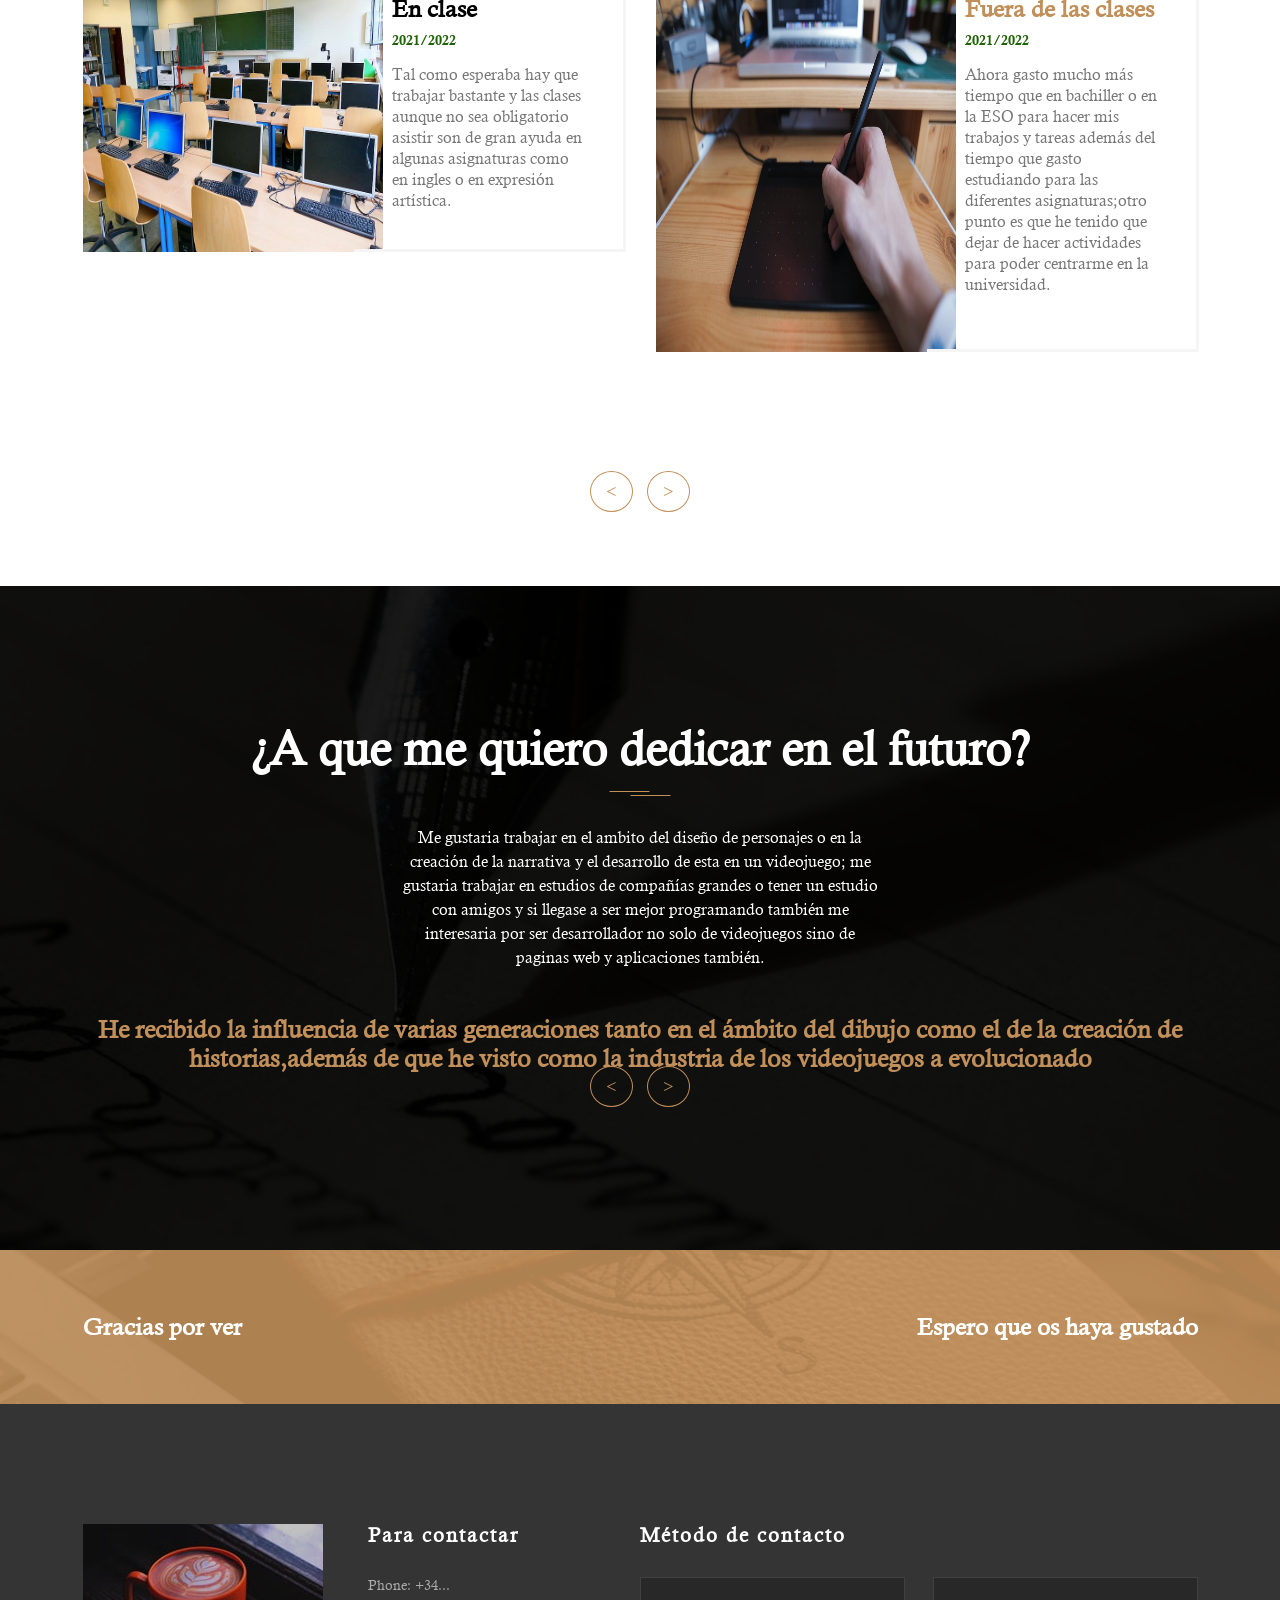
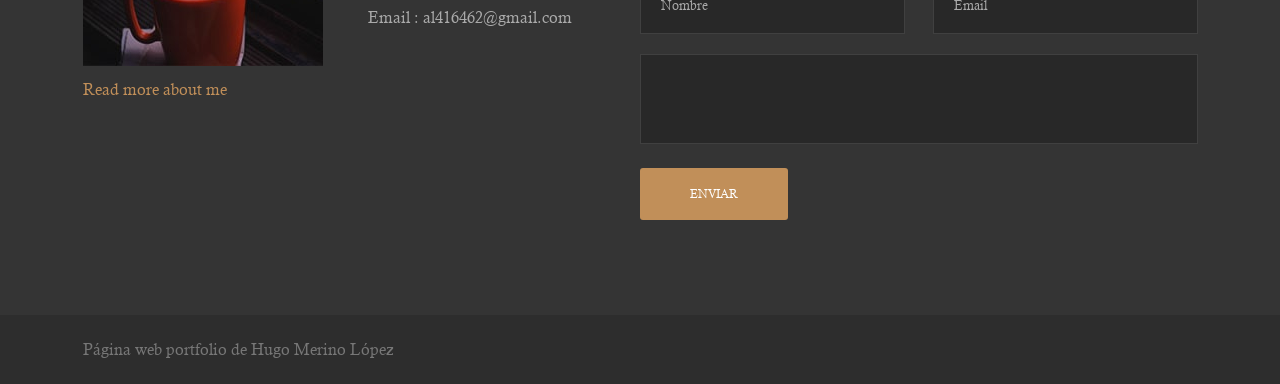
==== commit 5ffc8441: "Update index.html" ====
--- a/author/index.html
+++ b/author/index.html
@@ -297,11 +297,7 @@
 			<div class="site-container footer-bottom-inner">
 				<p>Página web portfolio de Hugo Merino López</p>
 				<div class="footer-bottom__img">
-					<img src="./images/footer-mastercard.png" alt="footer image">
-					<img src="./images/footer-paypal.png" alt="footer image">
-					<img src="./images/footer-visa.png" alt="footer image">
-					<img src="./images/footer-fedex.png" alt="footer image">
-					<img src="./images/footer-dhl.png" alt="footer image">
+					
 				</div>
 			</div>
 		</div>
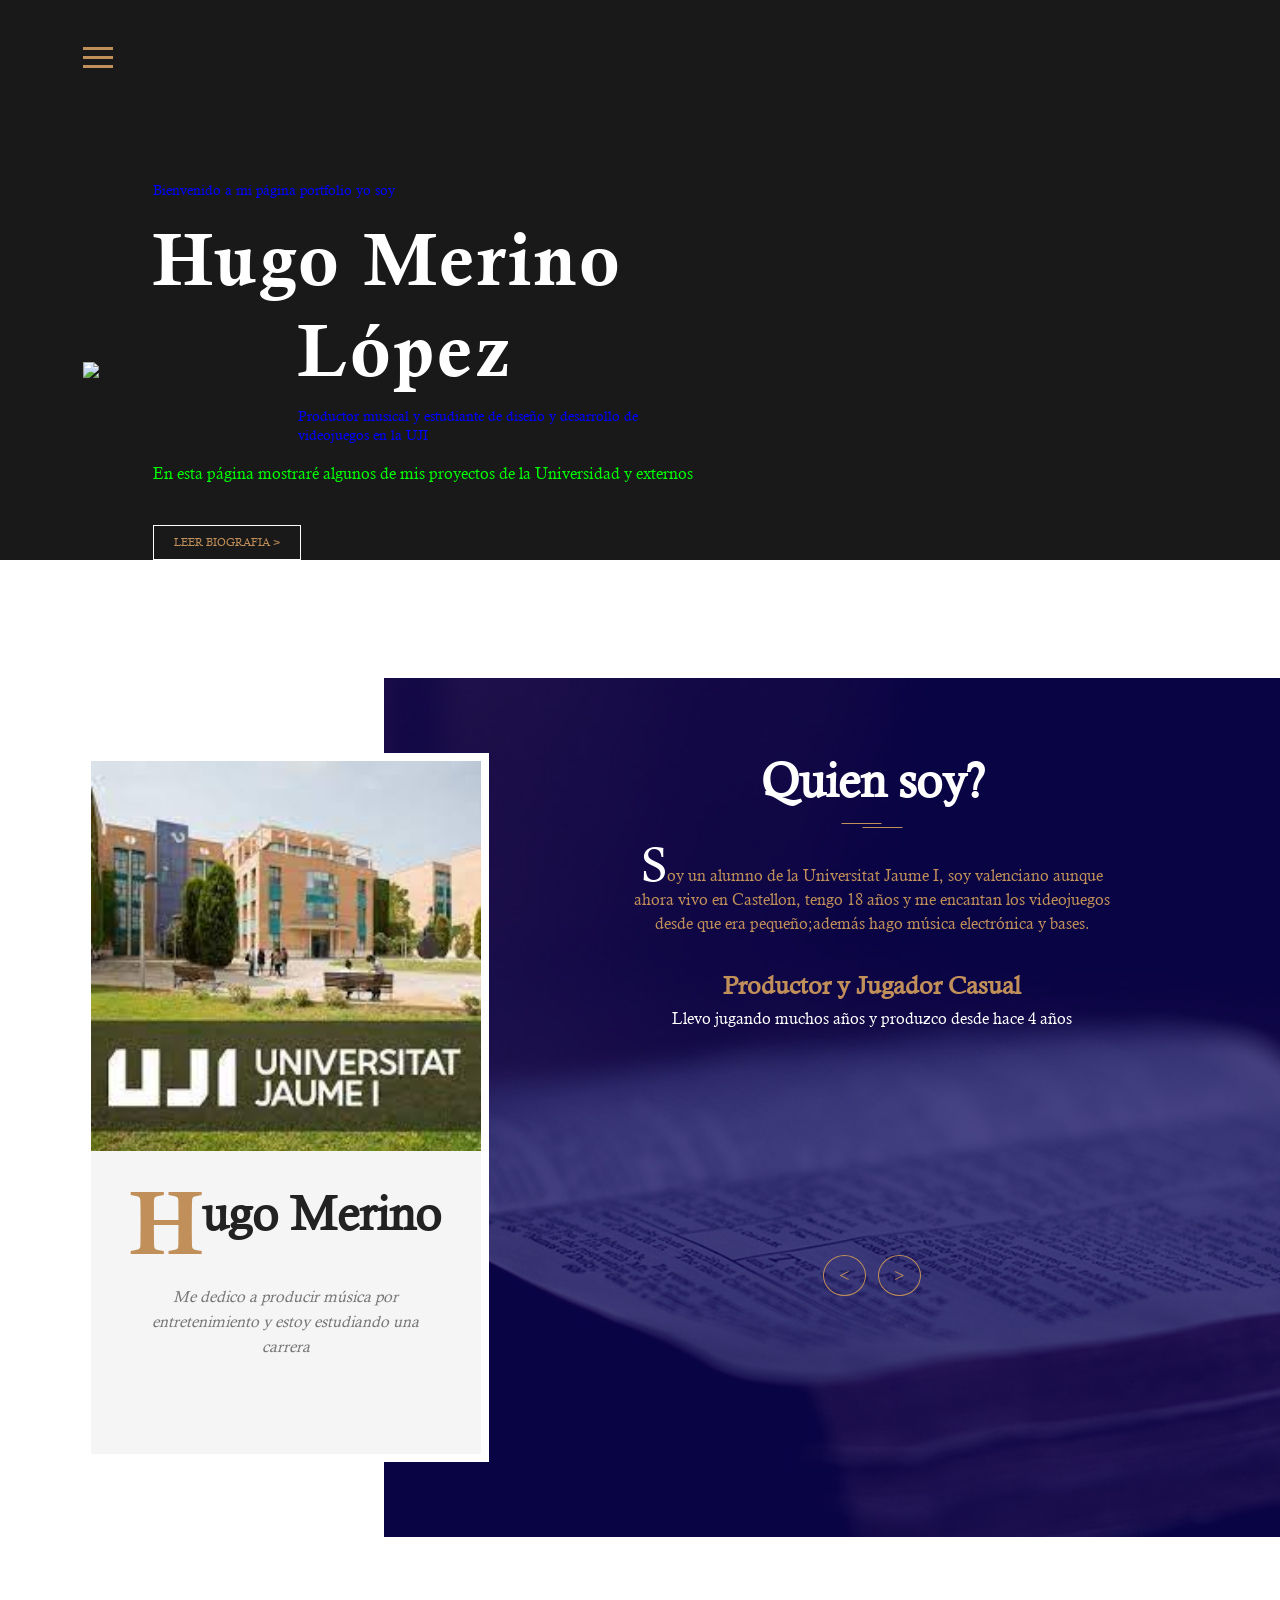
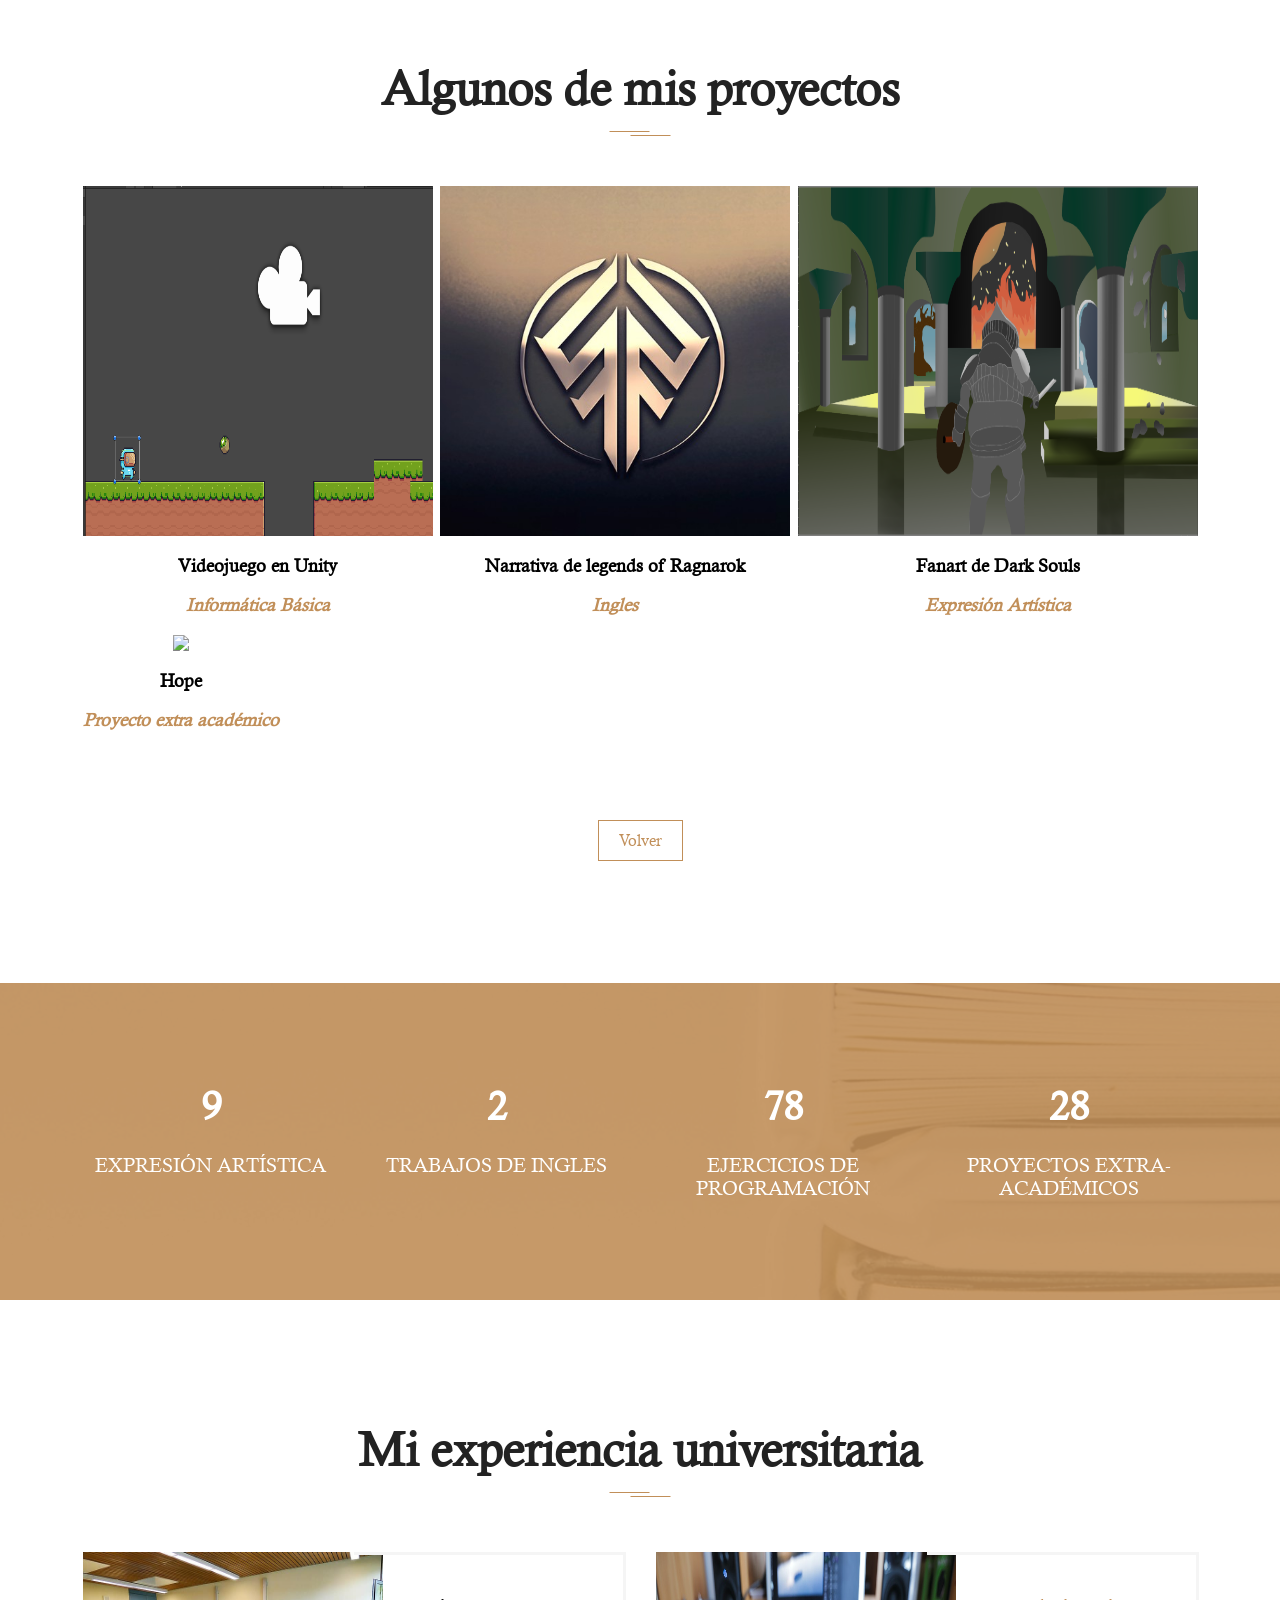
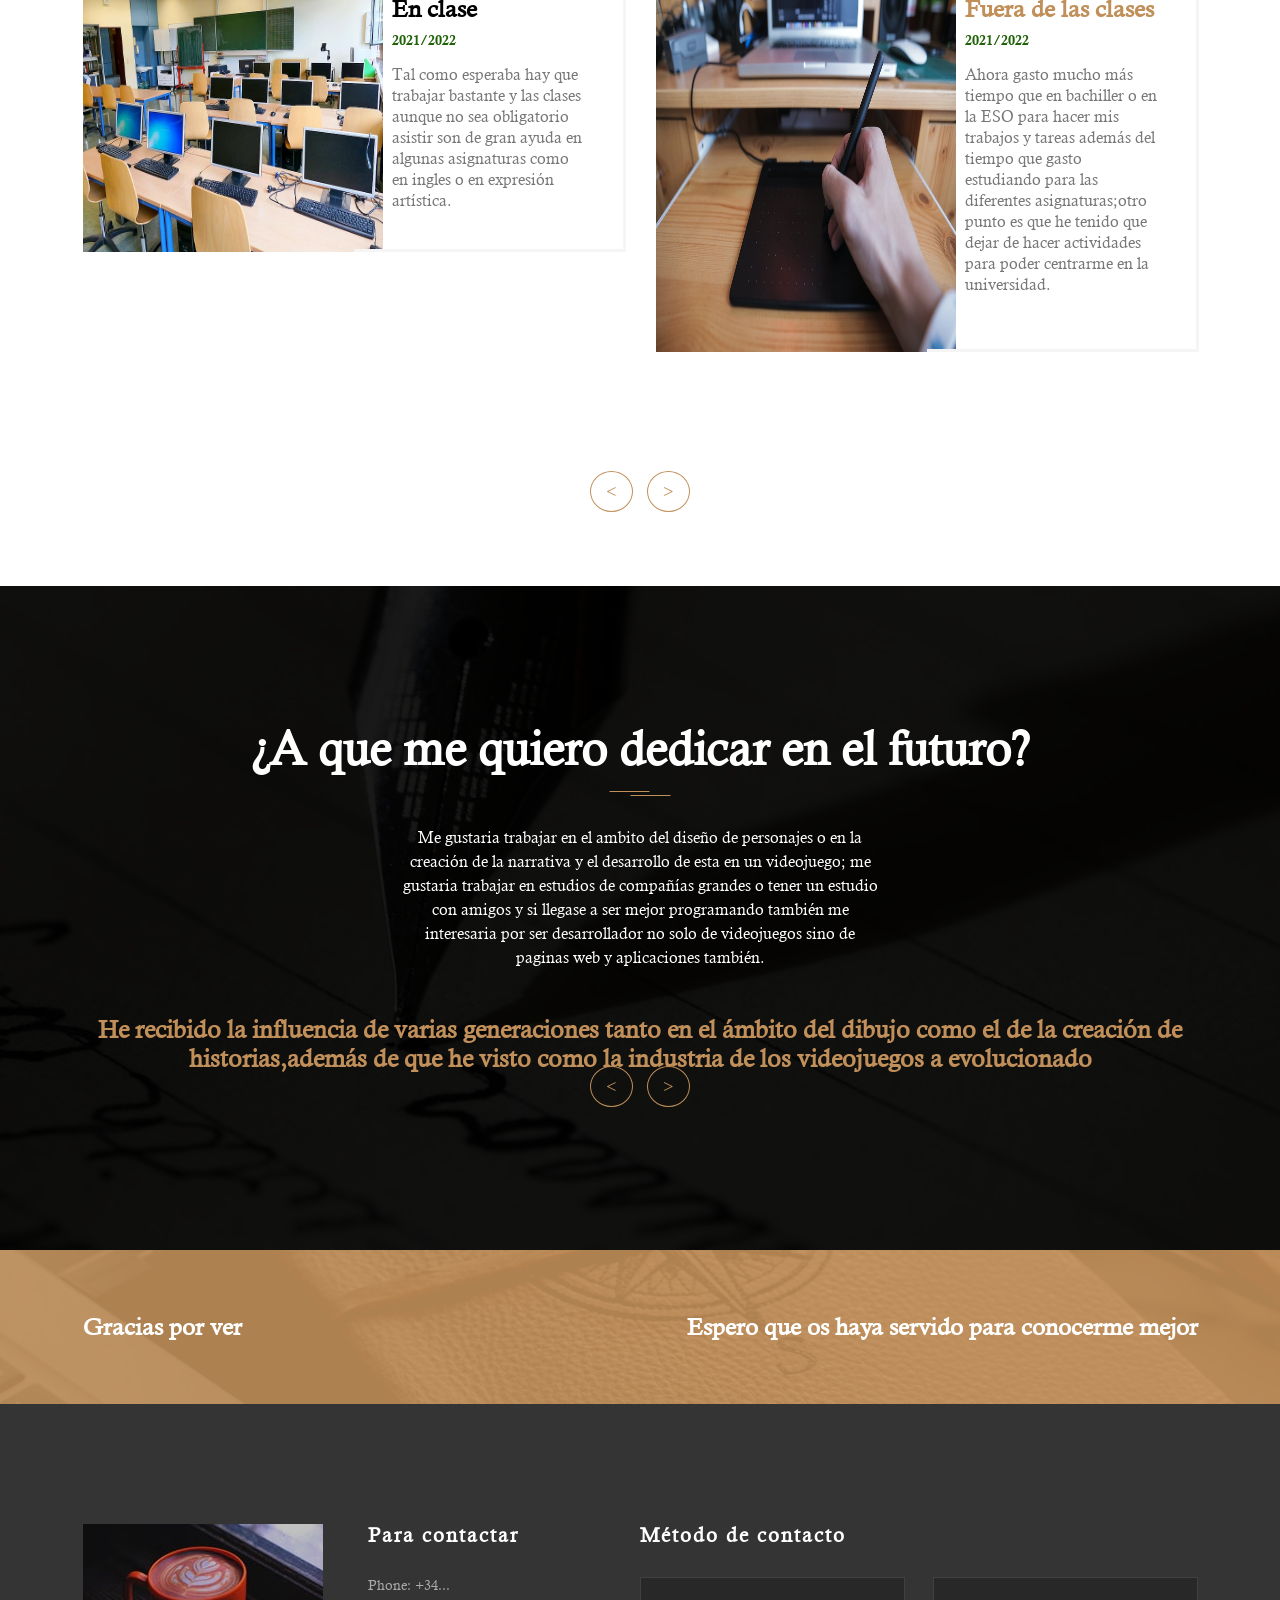
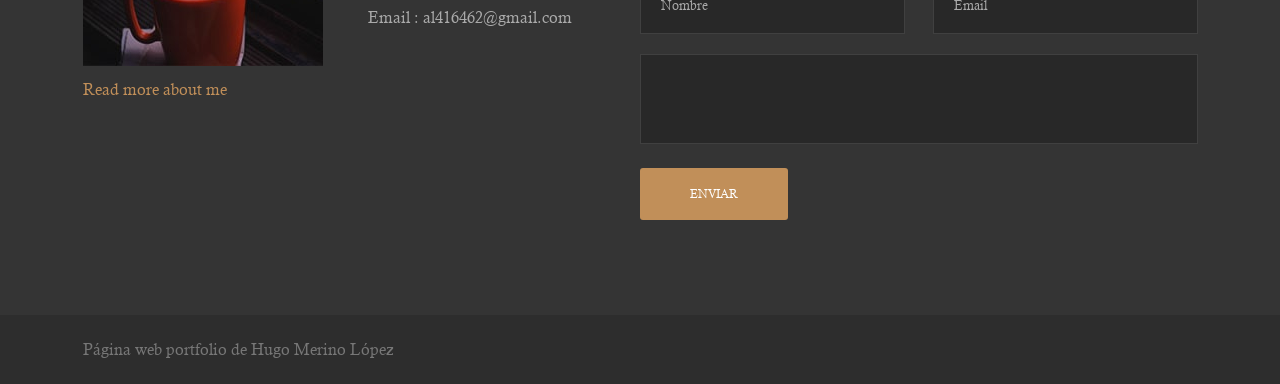
==== commit 0f9ba6f0: "Update index.html" ====
--- a/author/index.html
+++ b/author/index.html
@@ -256,7 +256,7 @@
 				<h5>Gracias por ver</h5>
 				<div class="social-icons">
 				</div>
-				<h5>Espero que os haya gustado</h5>
+				<h5>Espero que os haya servido para conocerme mejor</h5>
 			</div>
 		</div>
 	</section>
